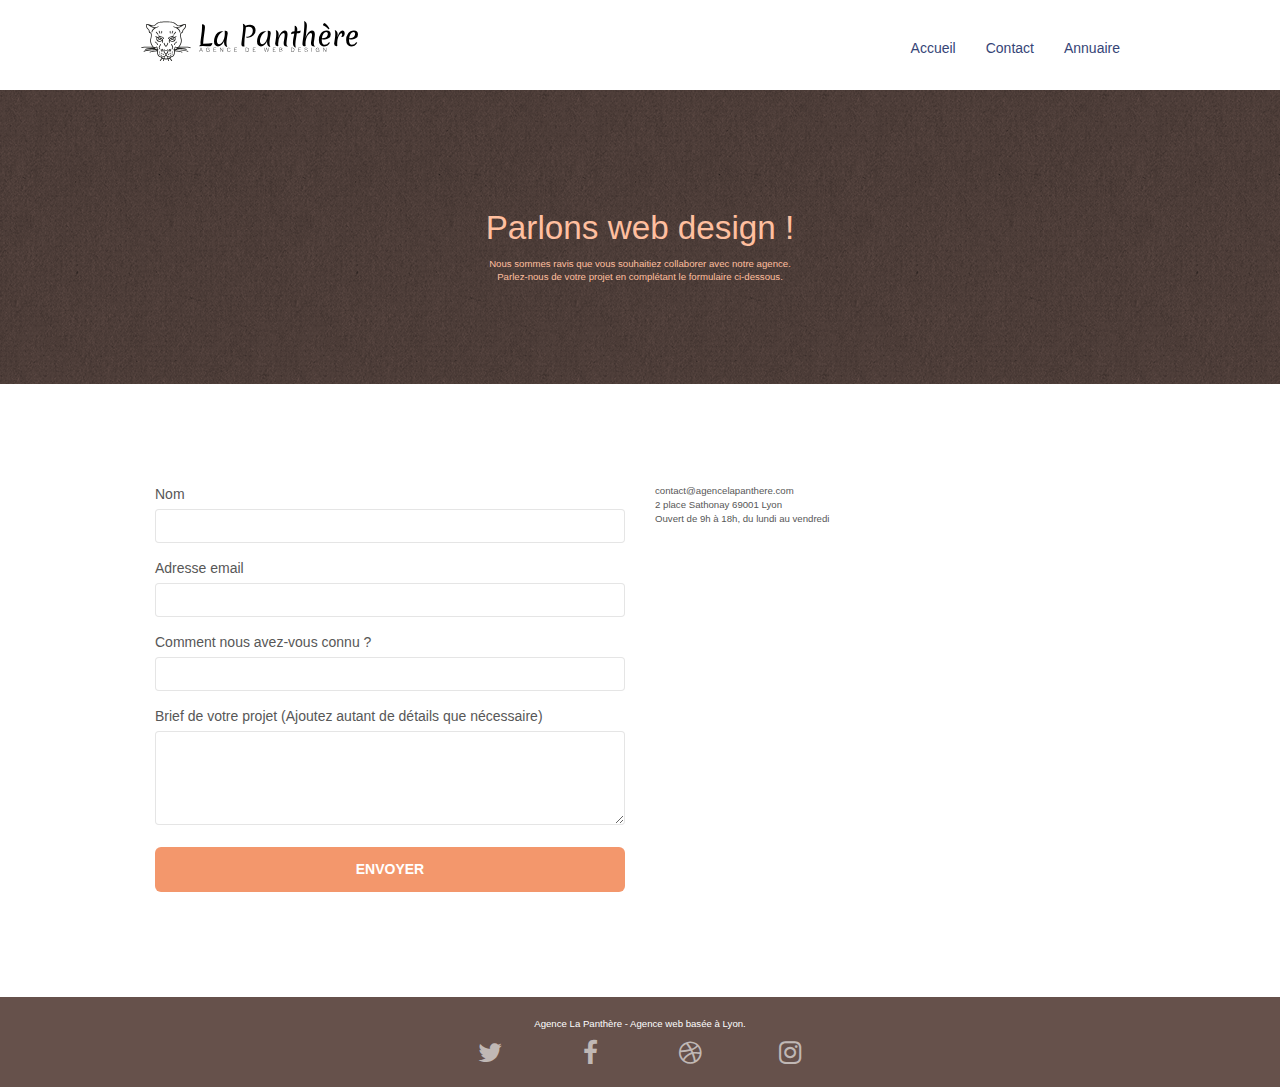
==== contact.html @ 4d84f407 "first commit" ====
<!doctype html>
<html lang="Default">
<head>
    <meta charset="utf-8">
    <meta name="keywords" content="">
    <meta name="description" content="">
    <meta name="viewport" content="width=device-width, initial-scale=1.0, viewport-fit=cover">
    <link rel="shortcut icon" type="image/png" href="favicon.jpg">
    
	<link rel="stylesheet" type="text/css" href="./css/bootstrap.css">
	<link rel="stylesheet" type="text/css" href="style.css">
	<link rel="stylesheet" type="text/css" href="./css/font-awesome.css">
	<link rel="stylesheet" type="text/css" href="./css/et-line.css">
	
    
	<script src="./js/jquery-2.1.0.js"></script>
	<script src="./js/bootstrap.js"></script>
	<script src="./js/blocs.js"></script>
	<script src="./js/jqBootstrapValidation.js"></script>
	<script src="./js/formHandler.js"></script>

    <title>Agence la panthère - contact et formulaire</title>
	<meta name="description" content="Si vous souhaitez contacter l'agence la panthère, vous trouverez tout ce qu'il faut sur cette page" />

    
<!-- Analytics -->
 
<!-- Analytics END -->
    
</head>
<body class="page-container">

 <main>  
<!-- bloc-0 -->
<header class="bloc bgc-white l-bloc " id="bloc-0">
	<div class="container bloc-sm">
		<nav class="navbar row">
			<div class="navbar-header">
				<a class="lien" class="navbar-brand" href="index.html"><img src="img/agence-la-panthere-monochrome.svg" alt="atlanta web design logo" height="40" /></a>
				<button id="nav-toggle" type="button" class="ui-navbar-toggle navbar-toggle" data-toggle="collapse" data-target=".navbar-1">
					<span class="sr-only">Toggle navigation</span><span class="icon-bar"></span><span class="icon-bar"></span><span class="icon-bar"></span>
				</button>
			</div>
			<div class="collapse navbar-collapse navbar-1 special-dropdown-nav">
				<ul class="site-navigation nav navbar-nav">
					<li>
						<a class="lientop" href="index.html">Accueil</a>
					</li>
					<li>
						<a class="lientop" href="contact.html">Contact</a>
					</li>
					<li>
						<a class="lientop" href="annuaire.html">Annuaire</a>
					</li>
				</ul>
			</div>
		</nav>
	</div>
</header>
<!-- bloc-0 END -->

<!-- bloc-6 -->
<section class="bloc bg-dots-bg bg-repeat bgc-atomic-tangerine d-bloc bloc-bg-texture texture-paper" id="bloc-6">
	<div class="container bloc-lg">
		<div class="row">
			<div class="col-sm-12">
				<h1 class="text-center hero-bloc-text tc-white">
					Parlons web design !
				</h1>
				<p class="text-center mg-lg tc-white tight-width-whitespace">
					Nous sommes ravis que vous souhaitiez collaborer avec notre agence.<br>
					Parlez-nous de votre projet en complétant le formulaire ci-dessous.
				</p>
			</div>
		</div>
	</div>
</section>
<!-- bloc-6 END -->

<!-- bloc-7 -->
<section class="bloc bgc-white l-bloc" id="bloc-7">
	<div class="container bloc-lg">
		<div class="row">
			<div class="col-sm-6">
				<form id="form_1" success-msg="Your message has been sent." fail-msg="Sorry it seems that our mail server is not responding, Sorry for the inconvenience!">
					<div class="form-group">
						<label>
							Nom
						</label>
						<input id="name" class="form-control" required />
					</div>
					<div class="form-group">
						<label>
							Adresse email
						</label>
						<input id="email" class="form-control" type="email" required />
					</div>
					<div class="form-group">
						<label>
							Comment nous avez-vous connu ?
						</label>
						<input class="form-control" type="email" required id="input_504" />
					</div>
					<div class="form-group">
						<label>
							Brief de votre projet (Ajoutez autant de détails que nécessaire)<br>
						</label><textarea id="message" class="form-control" rows="4" cols="50" required></textarea>
					</div> 
					<button class="bloc-button btn btn-lg btn-block cta-hero btn-atomic-tangerine" type="submit">
						Envoyer
					</button>
				</form>
			</div>
			<div class="col-sm-6">
				<p>
					contact@agencelapanthere.com<br>2 place Sathonay 69001 Lyon<br>Ouvert de 9h à 18h, du lundi au vendredi<br>
				</p>
			</div>
		</div>
	</div>
</section>
</main> 
<!-- bloc-7 END -->

<!-- ScrollToTop Button -->
<a class="bloc-button btn btn-d scrollToTop" onclick="scrollToTarget('1')"><span class="fa fa-chevron-up"></span></a>
<!-- ScrollToTop Button END-->


<!-- Footer - bloc-8 -->
<footer class="bloc bgc-atomic-tangerine d-bloc" id="bloc-8">
	<div class="container bloc-sm">
		<div class="row">
			<div class="col-sm-12">
				<p class="text-center white">
					Agence La Panthère - Agence web basée à Lyon.<br>
				</p>
				<nav class="row row-no-gutters social">
					<div class="col-sm-3">
						<div class="text-center">
							<a class="social" href="index.html"><span class="fa fa-twitter icon-md"></span></a>
						</div>
					</div>
					<div class="col-sm-3">
						<div class="text-center">
							<a class="social" href="index.html"><span class="fa fa-facebook icon-md"></span></a>
						</div>
					</div>
					<div class="col-sm-3">
						<div class="text-center">
							<a class="social" href="index.html"><span class="fa fa-dribbble icon-md"></span></a>
						</div>
					</div>
					<div class="col-sm-3">
						<div class="text-center">
							<a class="social" href="index.html"><span class="fa fa-instagram icon-md"></span></a>
						</div>
					</div>
				</nav>
			</div>
		</div>
	</div>
</footer>
<!-- Footer - bloc-8 END -->

    

</body>
</html>
---- style.css ----
body{margin:0;padding:0;background:#FFF;overflow-x:hidden;-webkit-font-smoothing:antialiased;-moz-osx-font-smoothing:grayscale}a,button{transition:all .3s ease-in-out;outline:none!important}.titrelien{font-size:1.563em;color:#d17245}.lien{color:#fff}.lientop{color:#364577}.lientop:hover{color:#364577;text-decoration:underline;cursor:pointer}.lien:hover{color:#FFF;text-decoration:underline;cursor:pointer}.nav>li>a:hover,.nav>li>a:focus{text-decoration:underline}a:hover{text-decoration:underline;cursor:pointer}#page-loading-blocs-notifaction{position:fixed;top:0;bottom:0;width:100%;z-index:100000;background:#FFF url(img/pageload-spinner.gif) no-repeat center center}.bloc{width:100%;clear:both;background:50% 50% no-repeat;padding:0 50px;-webkit-background-size:cover;-moz-background-size:cover;-o-background-size:cover;background-size:cover;position:relative}.bloc .container{padding-left:0;padding-right:0}.bloc-lg{padding:100px 50px}.bloc-md{padding:50px}.bloc-sm{padding:20px 50px}.bg-center,.bg-l-edge,.bg-r-edge,.bg-t-edge,.bg-b-edge,.bg-tl-edge,.bg-bl-edge,.bg-tr-edge,.bg-br-edge,.bg-repeat{-webkit-background-size:auto!important;-moz-background-size:auto!important;-o-background-size:auto!important;background-size:auto!important}.bg-repeat{background:repeat}.bg-t-edge{background:top no-repeat}.bloc-bg-texture::before{content:"";background-size:2px 2px;position:absolute;top:0;bottom:0;left:0;right:0}.texture-paper::before{background:url(img/texture-paper.png);background-size:280px 280px}.b-parallax{background-attachment:fixed}.d-bloc{color:rgba(255,255,255,.7)}.d-bloc button:hover{color:rgba(255,255,255,.9)}.d-bloc .icon-round,.d-bloc .icon-square,.d-bloc .icon-rounded,.d-bloc .icon-semi-rounded-a,.d-bloc .icon-semi-rounded-b{border-color:rgba(255,255,255,.9)}.d-bloc .divider-h span{border-color:rgba(255,255,255,.2)}.d-bloc .a-btn,.d-bloc .navbar a,.d-bloc .navbar-brand,.d-bloc a .icon-sm,.d-bloc a .icon-md,.d-bloc a .icon-lg,.d-bloc a .icon-xl,.d-bloc h1 a,.d-bloc h2 a,.d-bloc h3 a,.d-bloc h4 a,.d-bloc h5 a,.d-bloc h6 a,.d-bloc p a{color:rgba(255,255,255,.6)}.d-bloc .a-btn:hover,.d-bloc .navbar a:hover,.d-bloc .navbar-brand:hover,.d-bloc a:hover .icon-sm,.d-bloc a:hover .icon-md,.d-bloc a:hover .icon-lg,.d-bloc a:hover .icon-xl,.d-bloc h1 a:hover,.d-bloc h2 a:hover,.d-bloc h3 a:hover,.d-bloc h4 a:hover,.d-bloc h5 a:hover,.d-bloc h6 a:hover,.d-bloc p a:hover{color:rgba(255,255,255,1)}.d-bloc .navbar-toggle .icon-bar{background:rgba(255,255,255,1)}.d-bloc .btn-wire,.d-bloc .btn-wire:hover{color:rgba(255,255,255,1);border-color:rgba(255,255,255,1)}.d-bloc .panel{color:rgba(0,0,0,.5)}.d-bloc .panel button:hover{color:rgba(0,0,0,.7)}.d-bloc .panel icon{border-color:rgba(0,0,0,.7)}.d-bloc .panel .divider-h span{border-color:rgba(0,0,0,.1)}.d-bloc .panel .a-btn{color:rgba(0,0,0,.6)}.d-bloc .panel .a-btn:hover{color:rgba(0,0,0,1)}.d-bloc .panel .btn-wire,.d-bloc .panel .btn-wire:hover{color:rgba(0,0,0,.7);border-color:rgba(0,0,0,.3)}.d-bloc .panel,.l-bloc{color:rgba(0,0,0,.5)}.d-bloc .panel button:hover,.l-bloc button:hover{color:rgba(0,0,0,.7)}.l-bloc .icon-round,.l-bloc .icon-square,.l-bloc .icon-rounded,.l-bloc .icon-semi-rounded-a,.l-bloc .icon-semi-rounded-b{border-color:rgba(0,0,0,.7)}.d-bloc .panel .divider-h span,.l-bloc .divider-h span{border-color:rgba(0,0,0,.1)}.d-bloc .panel .a-btn,.l-bloc .a-btn,.l-bloc .navbar-brand,.l-bloc a .icon-sm,.l-bloc a .icon-md,.l-bloc a .icon-lg,.l-bloc a .icon-xl,.l-bloc h1 a,.l-bloc h2 a,.l-bloc h3 a,.l-bloc h4 a,.l-bloc h5 a,.l-bloc h6 a,.l-bloc p a{color:rgba(0,0,0,.6)}.d-bloc .panel .a-btn:hover,.l-bloc .a-btn:hover,.l-bloc .navbar-brand:hover,.l-bloc a:hover .icon-sm,.l-bloc a:hover .icon-md,.l-bloc a:hover .icon-lg,.l-bloc a:hover .icon-xl,.l-bloc h1 a:hover,.l-bloc h2 a:hover,.l-bloc h3 a:hover,.l-bloc h4 a:hover,.l-bloc h5 a:hover,.l-bloc h6 a:hover,.l-bloc p a:hover{color:rgba(0,0,0,1)}.l-bloc .navbar-toggle .icon-bar{color:rgba(0,0,0,.6)}.d-bloc .panel .btn-wire,.d-bloc .panel .btn-wire:hover,.l-bloc .btn-wire,.l-bloc .btn-wire:hover{color:rgba(0,0,0,.7);border-color:rgba(0,0,0,.3)}.voffset{margin-top:30px}.voffset-lg{margin-top:80px}.row-no-gutters{margin-right:0;margin-left:0}.row.row-no-gutters>[class^="col-"],.row.row-no-gutters>[class*=" col-"]{padding-right:0;padding-left:0}#bloc-1-hero h1{font-size:2em}.navbar{margin-bottom:0;z-index:1}.navbar-brand{height:auto;padding:3px 15px;font-size:1.563em;font-weight:400;font-weight:600;line-height:44px}.navbar-brand img{max-height:200px;margin:0 5px 0 0;display:inline}.navbar-brand img[src$=svg]{min-width:100px}.nav-center .navbar-brand img{margin:0}.navbar .nav{padding-top:2px;margin-right:-16px;float:right;z-index:1}.nav>li{float:left;margin-top:4px;font-size:1em}.navbar-nav .open .dropdown-menu>li>a{text-align:inherit}.nav>li a:hover,.nav>li a:focus{background:transparent}.navbar-toggle{margin:10px 10px 0 0;border:0}.navbar-toggle:hover{background:transparent!important}.navbar-toggle .icon-bar{background-color:rgba(0,0,0,.5);width:26px}.nav-invert .navbar .nav{float:left}.nav-invert .navbar-header,.nav-invert .navbar-brand{float:right;position:relative;z-index:2}@media (min-width:768px){.site-navigation{position:absolute;top:50%;right:20px;transform:translate(0,-50%);-webkit-transform:translateY(-50%)}.nav>li .dropdown-menu a,.nav>li .dropdown-menu a:hover{color:#484848}.nav-invert .site-navigation{left:0;right:0}.nav-center{text-align:center}.nav-center .navbar-header{width:100%}.nav-center .navbar-header,.nav-center .navbar-brand,.nav-center .nav>li{float:none;display:inline-block}.nav-center .site-navigation{position:relative;width:100%;right:0;margin-right:0;margin-top:20px}.nav-center.mini-nav .navbar-toggle{float:none;margin:10px auto 0}}.nav>li>.dropdown a{background:none!important;display:block;padding:14px 15px}nav .caret{margin:0 5px}.dropdown-menu .dropdown-menu{top:-8px;left:100%}.dropdown-menu .dropmenu-flow-right{top:100%;left:0;margin-left:-1px;border-top-left-radius:0;border-top-right-radius:0}.dropdown-menu .dropdown span{border:4px solid #000;border-top-color:transparent;border-right-color:transparent;border-bottom-color:transparent;margin:6px -5px 0 0!important;float:right}.mg-md{margin-top:10px;margin-bottom:20px}.mg-lg{margin-top:10px;margin-bottom:40px}.btn{margin:0 5px 5px 0}.btn.pull-right{margin:0 0 5px 5px}.btn-d,.btn-d:hover,.btn-d:focus{color:#FFF;background:rgba(0,0,0,.3)}button{outline:none!important}.btn-rd{border-radius:40px}.btn-clean{border:1px solid rgba(0,0,0,.08);border-bottom-color:rgba(0,0,0,.1);text-shadow:0 1px 0 rgba(0,0,1,.1);box-shadow:0 1px 3px rgba(0,0,1,.25),inset 0 1px 0 0 rgba(255,255,255,.15)}.icon-md{font-size:1.875em!important}.icon-lg{font-size:3.75em!important}.sm-shadow{text-shadow:0 1px 2px rgba(0,0,0,.3)}.panel-sq,.panel-sq .panel-heading,.panel-sq .panel-footer{border-radius:0}.panel-rd{border-radius:30px}.panel-rd .panel-heading{border-radius:29px 29px 0 0}.panel-rd .panel-footer{border-radius:0 0 29px 29px}.form-control{border-color:rgba(0,0,0,.1);box-shadow:none}.scrollToTop{width:40px;height:40px;position:fixed;bottom:20px;right:20px;opacity:0;z-index:500;transition:all .3s ease-in-out}.scrollToTop span{margin-top:6px}.showScrollTop{font-size:.875em;opacity:1}a[data-lightbox]{position:relative;display:block;text-align:center}a[data-lightbox]:hover::before{content:"+";font-family:"HelveticaNeue-Light","Helvetica Neue Light","Helvetica Neue",Helvetica,Arial;font-size:2em;width:50px;height:50px;margin-left:-25px;border-radius:50%;background:rgba(0,0,0,.6);color:#FFF;font-weight:100;z-index:1;position:absolute;top:50%;transform:translateY(-50%);-webkit-transform:translateY(-50%)}a[data-lightbox]:hover img{opacity:.6;-webkit-animation-fill-mode:none;animation-fill-mode:none}#lightbox-modal{display:flex;align-items:center}#lightbox-modal .modal-dialog{width:90%;max-width:900px;margin:0 auto 0}#lightbox-modal .modal-dialog img{max-height:90vh;margin:0 auto}.lightbox-caption{padding:20px;color:#FFF;background:rgba(0,0,0,.5);position:absolute;left:15px;right:15px;bottom:5px}.close-lightbox{color:#FFF;font-size:1.875em;position:absolute;top:20px;right:20px;z-index:20;background:rgba(0,0,0,.5);border:none;line-height:30px;padding:0 9px 5px;opacity:.3}.close-lightbox:hover,.next-lightbox:hover,.prev-lightbox:hover{opacity:1;color:#FFF}.next-lightbox,.prev-lightbox{font-size:1.25em;color:rgba(255,255,255,.9);background:rgba(0,0,0,.5);transition:all .2s ease-in-out;position:absolute;top:45%;z-index:1;opacity:.4}.next-lightbox{padding:6px 8px 1px 13px;right:25px}.prev-lightbox{padding:6px 13px 1px 10px;left:25px}.snapshot-lb .modal-body{padding-bottom:45px}.snapshot-lb .lightbox-caption{padding:0;color:rgba(0,0,0,.5);background:none}h1,h2,h3,h4,h5,h6,p,label,.btn{font-family:"helvetica";font-weight:400;color:#575757}.container{max-width:1000px}.hero-bloc-text{font-size:2.375em}.hero-bloc-text-sub{font-size:2.25em}.statement-bloc-text{line-height:26px;font-style:italic;font-size:1.25em;text-align:center;font-weight:lighter;max-width:520px;margin:auto auto auto auto}p{font-size:.688em}.tight-width-whitespace{max-width:600px;margin:auto auto auto auto}.h1{font-size:1.25em;font-family:"Open Sans"}.cta-hero{margin-top:22px;color:#FFFFFF!important;text-transform:uppercase;padding:12px 28px 12px 28px;font-size:1em;font-weight:700}.social{max-width:400px;margin:auto auto auto auto}h2{font-size:1.375em;line-height:1.4em}h3{font-size:.938em;text-transform:uppercase;font-weight:700;color:#333333!important}.med-width-whitespace{max-width:800px;margin:auto auto auto auto;box-shadow:0 0 0 #000}h1{color:#333333!important}h4{color:#333333!important}.icons{margin-bottom:14px;margin-top:24px}.white{color:#FFFFFF!important}.portfolio-thumb{margin-bottom:24px}.portfolio-row{margin-bottom:44px;margin-top:50px}.avatar{box-shadow:0 4px 9px rgba(0,0,0,.3)}.black-background{background-color:rgba(165,147,99,.7);padding:40px 40px 40px 40px}.bold-link{font-weight:900;text-decoration:underline!important}.bgc-white{background-color:#FFF}.bgc-dark-slate-blue{background-color:#364577}.bgc-atomic-tangerine{background-color:#66514b}.tc-white{color:#FFBF9F!important}.btn-atomic-tangerine{background:#F3976C;color:#FFFFFF!important}.btn-atomic-tangerine:hover{background:#c27956!important;color:#FFFFFF!important}.ltc-white{color:#FFFFFF!important}.ltc-white:hover{color:#cccccc!important}.ltc-atomic-tangerine{color:#F3976C!important}.ltc-atomic-tangerine:hover{color:#c27956!important}.icon-dark-slate-blue{color:#364577!important;border-color:#364577!important}.bg-dots-bg{background-image:url(img/dots-bg.png)}.bg-lines-h2-bg{background-image:url(img/lines-h2-bg.png)}.bg-banniere{background-image:url(img/agence-la-panthere.jpg)}.bg-presentation{background-image:url(img/image-de-presentation.bmp)}@media (max-width:1024px){.bloc{padding-left:20px;padding-right:20px}.bloc.full-width-bloc,.bloc-tile-2.full-width-bloc .container,.bloc-tile-3.full-width-bloc .container,.bloc-tile-4.full-width-bloc .container{padding-left:0;padding-right:0}}@media (max-width:992px) and (min-width:768px){.navbar .nav{max-width:80%}.nav-center.navbar .nav{max-width:100%}}@media only screen and (min-device-width:768px) and (max-device-width:1024px) and (orientation:landscape){.b-parallax{background-attachment:scroll}}@media only screen and (min-device-width:1024px) and (max-device-width:1366px) and (-webkit-min-device-pixel-ratio:1.5){.b-parallax{background-attachment:scroll}}@media (max-width:991px){.container{width:100%}.b-parallax{background-attachment:scroll}.page-container,#hero-bloc{overflow-x:hidden;position:relative}.bloc{padding-left:constant(safe-area-inset-left);padding-right:constant(safe-area-inset-right)}.bloc-group,.bloc-group .bloc{display:block;width:100%}.bloc-fill-screen .fill-bloc-top-edge,.bloc-fill-screen .fill-bloc-bottom-edge{padding:0 20px;padding-left:constant(safe-area-inset-left);padding-right:constant(safe-area-inset-right)}}@media (max-width:767px){.page-container{overflow-x:hidden;position:relative}h1,h2,h3,h4,h5,h6,p,#disqus_thread{padding-left:10px!important;padding-right:10px!important}.b-parallax{background-attachment:scroll}.navbar .nav{padding-top:0;border-top:1px solid rgba(0,0,0,.2);float:none!important}.navbar.row{margin-left:0;margin-right:0}.site-navigation{position:inherit;transform:none;-webkit-transform:none;-ms-transform:none}.nav>li{margin-top:0;border-bottom:1px solid rgba(0,0,0,.1);background:rgba(0,0,0,.05);text-align:left;padding-left:15px;width:100%}.nav>li:hover{background:rgba(0,0,0,.08)}.dropdown .dropdown a .caret{float:none;margin:5px 0 0 10px!important;border:4px solid #000;border-bottom-color:transparent;border-right-color:transparent;border-left-color:transparent}#hero-bloc .navbar .nav{background:rgba(0,0,0,.8)}#hero-bloc .navbar .nav a{color:rgba(255,255,255,.6)}.hero{padding:50px 0}.hero-nav{left:-1px;right:-1px}.navbar-collapse{padding:0;overflow-x:hidden;-webkit-box-shadow:none;box-shadow:none}.navbar-brand img{max-height:40px;width:auto}.nav-invert .navbar-header{float:none;width:100%}.nav-invert .navbar-toggle{float:left;margin-left:10px}.bloc{padding-left:0;padding-right:0}.bloc-xxl,.bloc-xl,.bloc-lg{padding:40px 0}.bloc-sm,.bloc-md{padding-left:0;padding-right:0}.bloc-tile-2 .container,.bloc-tile-3 .container,.bloc-tile-4 .container,.bloc-fill-screen .fill-bloc-top-edge,.bloc-fill-screen .fill-bloc-bottom-edge{padding-left:0;padding-right:0}.a-block{padding:0 10px}.btn-dwn{display:none}.voffset{margin-top:5px}.voffset-md{margin-top:20px}.voffset-lg{margin-top:30px}form{padding:5px}.close-lightbox{display:inline-block}.blocsapp-device-iphone5{background-size:216px 425px;padding-top:60px;width:216px;height:425px}.blocsapp-device-iphone5 img{width:180px;height:320px}}@media (max-width:400px){.bloc{padding-left:0;padding-right:0}}@media (max-width:767px){.bloc-mob-center-text{text-align:center}}
---- css/et-line.css ----
@font-face {
    font-family: et-line;
    src: url(../fonts/et-line.eot);
    src: url(../fonts/et-line.eot?#iefix) format('embedded-opentype'), url(../fonts/et-line.woff) format('woff'), url(../fonts/et-line.ttf) format('truetype'), url(../fonts/et-line.svg#et-line) format('svg');
    font-weight: 400;
    font-style: normal
}

.et-icon-adjustments,
.et-icon-alarmclock,
.et-icon-anchor,
.et-icon-aperture,
.et-icon-attachment,
.et-icon-bargraph,
.et-icon-basket,
.et-icon-beaker,
.et-icon-bike,
.et-icon-book-open,
.et-icon-briefcase,
.et-icon-browser,
.et-icon-calendar,
.et-icon-camera,
.et-icon-caution,
.et-icon-chat,
.et-icon-circle-compass,
.et-icon-clipboard,
.et-icon-clock,
.et-icon-cloud,
.et-icon-compass,
.et-icon-desktop,
.et-icon-dial,
.et-icon-document,
.et-icon-documents,
.et-icon-download,
.et-icon-dribbble,
.et-icon-edit,
.et-icon-envelope,
.et-icon-expand,
.et-icon-facebook,
.et-icon-flag,
.et-icon-focus,
.et-icon-gears,
.et-icon-genius,
.et-icon-gift,
.et-icon-global,
.et-icon-globe,
.et-icon-googleplus,
.et-icon-grid,
.et-icon-happy,
.et-icon-hazardous,
.et-icon-heart,
.et-icon-hotairballoon,
.et-icon-hourglass,
.et-icon-key,
.et-icon-laptop,
.et-icon-layers,
.et-icon-lifesaver,
.et-icon-lightbulb,
.et-icon-linegraph,
.et-icon-linkedin,
.et-icon-lock,
.et-icon-magnifying-glass,
.et-icon-map,
.et-icon-map-pin,
.et-icon-megaphone,
.et-icon-mic,
.et-icon-mobile,
.et-icon-newspaper,
.et-icon-notebook,
.et-icon-paintbrush,
.et-icon-paperclip,
.et-icon-pencil,
.et-icon-phone,
.et-icon-picture,
.et-icon-pictures,
.et-icon-piechart,
.et-icon-presentation,
.et-icon-pricetags,
.et-icon-printer,
.et-icon-profile-female,
.et-icon-profile-male,
.et-icon-puzzle,
.et-icon-quote,
.et-icon-recycle,
.et-icon-refresh,
.et-icon-ribbon,
.et-icon-rss,
.et-icon-sad,
.et-icon-scissors,
.et-icon-scope,
.et-icon-search,
.et-icon-shield,
.et-icon-speedometer,
.et-icon-strategy,
.et-icon-streetsign,
.et-icon-tablet,
.et-icon-target,
.et-icon-telescope,
.et-icon-toolbox,
.et-icon-tools,
.et-icon-tools-2,
.et-icon-trophy,
.et-icon-tumblr,
.et-icon-twitter,
.et-icon-upload,
.et-icon-video,
.et-icon-wallet,
.et-icon-wine {
    font-family: et-line;
    speak: none;
    font-style: normal;
    font-weight: 400;
    font-variant: normal;
    text-transform: none;
    line-height: 1;
    -webkit-font-smoothing: antialiased;
    -moz-osx-font-smoothing: grayscale;
    display: inline-block
}

.et-icon-mobile:before {
    content: "\e000"
}

.et-icon-laptop:before {
    content: "\e001"
}

.et-icon-desktop:before {
    content: "\e002"
}

.et-icon-tablet:before {
    content: "\e003"
}

.et-icon-phone:before {
    content: "\e004"
}

.et-icon-document:before {
    content: "\e005"
}

.et-icon-documents:before {
    content: "\e006"
}

.et-icon-search:before {
    content: "\e007"
}

.et-icon-clipboard:before {
    content: "\e008"
}

.et-icon-newspaper:before {
    content: "\e009"
}

.et-icon-notebook:before {
    content: "\e00a"
}

.et-icon-book-open:before {
    content: "\e00b"
}

.et-icon-browser:before {
    content: "\e00c"
}

.et-icon-calendar:before {
    content: "\e00d"
}

.et-icon-presentation:before {
    content: "\e00e"
}

.et-icon-picture:before {
    content: "\e00f"
}

.et-icon-pictures:before {
    content: "\e010"
}

.et-icon-video:before {
    content: "\e011"
}

.et-icon-camera:before {
    content: "\e012"
}

.et-icon-printer:before {
    content: "\e013"
}

.et-icon-toolbox:before {
    content: "\e014"
}

.et-icon-briefcase:before {
    content: "\e015"
}

.et-icon-wallet:before {
    content: "\e016"
}

.et-icon-gift:before {
    content: "\e017"
}

.et-icon-bargraph:before {
    content: "\e018"
}

.et-icon-grid:before {
    content: "\e019"
}

.et-icon-expand:before {
    content: "\e01a"
}

.et-icon-focus:before {
    content: "\e01b"
}

.et-icon-edit:before {
    content: "\e01c"
}

.et-icon-adjustments:before {
    content: "\e01d"
}

.et-icon-ribbon:before {
    content: "\e01e"
}

.et-icon-hourglass:before {
    content: "\e01f"
}

.et-icon-lock:before {
    content: "\e020"
}

.et-icon-megaphone:before {
    content: "\e021"
}

.et-icon-shield:before {
    content: "\e022"
}

.et-icon-trophy:before {
    content: "\e023"
}

.et-icon-flag:before {
    content: "\e024"
}

.et-icon-map:before {
    content: "\e025"
}

.et-icon-puzzle:before {
    content: "\e026"
}

.et-icon-basket:before {
    content: "\e027"
}

.et-icon-envelope:before {
    content: "\e028"
}

.et-icon-streetsign:before {
    content: "\e029"
}

.et-icon-telescope:before {
    content: "\e02a"
}

.et-icon-gears:before {
    content: "\e02b"
}

.et-icon-key:before {
    content: "\e02c"
}

.et-icon-paperclip:before {
    content: "\e02d"
}

.et-icon-attachment:before {
    content: "\e02e"
}

.et-icon-pricetags:before {
    content: "\e02f"
}

.et-icon-lightbulb:before {
    content: "\e030"
}

.et-icon-layers:before {
    content: "\e031"
}

.et-icon-pencil:before {
    content: "\e032"
}

.et-icon-tools:before {
    content: "\e033"
}

.et-icon-tools-2:before {
    content: "\e034"
}

.et-icon-scissors:before {
    content: "\e035"
}

.et-icon-paintbrush:before {
    content: "\e036"
}

.et-icon-magnifying-glass:before {
    content: "\e037"
}

.et-icon-circle-compass:before {
    content: "\e038"
}

.et-icon-linegraph:before {
    content: "\e039"
}

.et-icon-mic:before {
    content: "\e03a"
}

.et-icon-strategy:before {
    content: "\e03b"
}

.et-icon-beaker:before {
    content: "\e03c"
}

.et-icon-caution:before {
    content: "\e03d"
}

.et-icon-recycle:before {
    content: "\e03e"
}

.et-icon-anchor:before {
    content: "\e03f"
}

.et-icon-profile-male:before {
    content: "\e040"
}

.et-icon-profile-female:before {
    content: "\e041"
}

.et-icon-bike:before {
    content: "\e042"
}

.et-icon-wine:before {
    content: "\e043"
}

.et-icon-hotairballoon:before {
    content: "\e044"
}

.et-icon-globe:before {
    content: "\e045"
}

.et-icon-genius:before {
    content: "\e046"
}

.et-icon-map-pin:before {
    content: "\e047"
}

.et-icon-dial:before {
    content: "\e048"
}

.et-icon-chat:before {
    content: "\e049"
}

.et-icon-heart:before {
    content: "\e04a"
}

.et-icon-cloud:before {
    content: "\e04b"
}

.et-icon-upload:before {
    content: "\e04c"
}

.et-icon-download:before {
    content: "\e04d"
}

.et-icon-target:before {
    content: "\e04e"
}

.et-icon-hazardous:before {
    content: "\e04f"
}

.et-icon-piechart:before {
    content: "\e050"
}

.et-icon-speedometer:before {
    content: "\e051"
}

.et-icon-global:before {
    content: "\e052"
}

.et-icon-compass:before {
    content: "\e053"
}

.et-icon-lifesaver:before {
    content: "\e054"
}

.et-icon-clock:before {
    content: "\e055"
}

.et-icon-aperture:before {
    content: "\e056"
}

.et-icon-quote:before {
    content: "\e057"
}

.et-icon-scope:before {
    content: "\e058"
}

.et-icon-alarmclock:before {
    content: "\e059"
}

.et-icon-refresh:before {
    content: "\e05a"
}

.et-icon-happy:before {
    content: "\e05b"
}

.et-icon-sad:before {
    content: "\e05c"
}

.et-icon-facebook:before {
    content: "\e05d"
}

.et-icon-twitter:before {
    content: "\e05e"
}

.et-icon-googleplus:before {
    content: "\e05f"
}

.et-icon-rss:before {
    content: "\e060"
}

.et-icon-tumblr:before {
    content: "\e061"
}

.et-icon-linkedin:before {
    content: "\e062"
}

.et-icon-dribbble:before {
    content: "\e063"
}
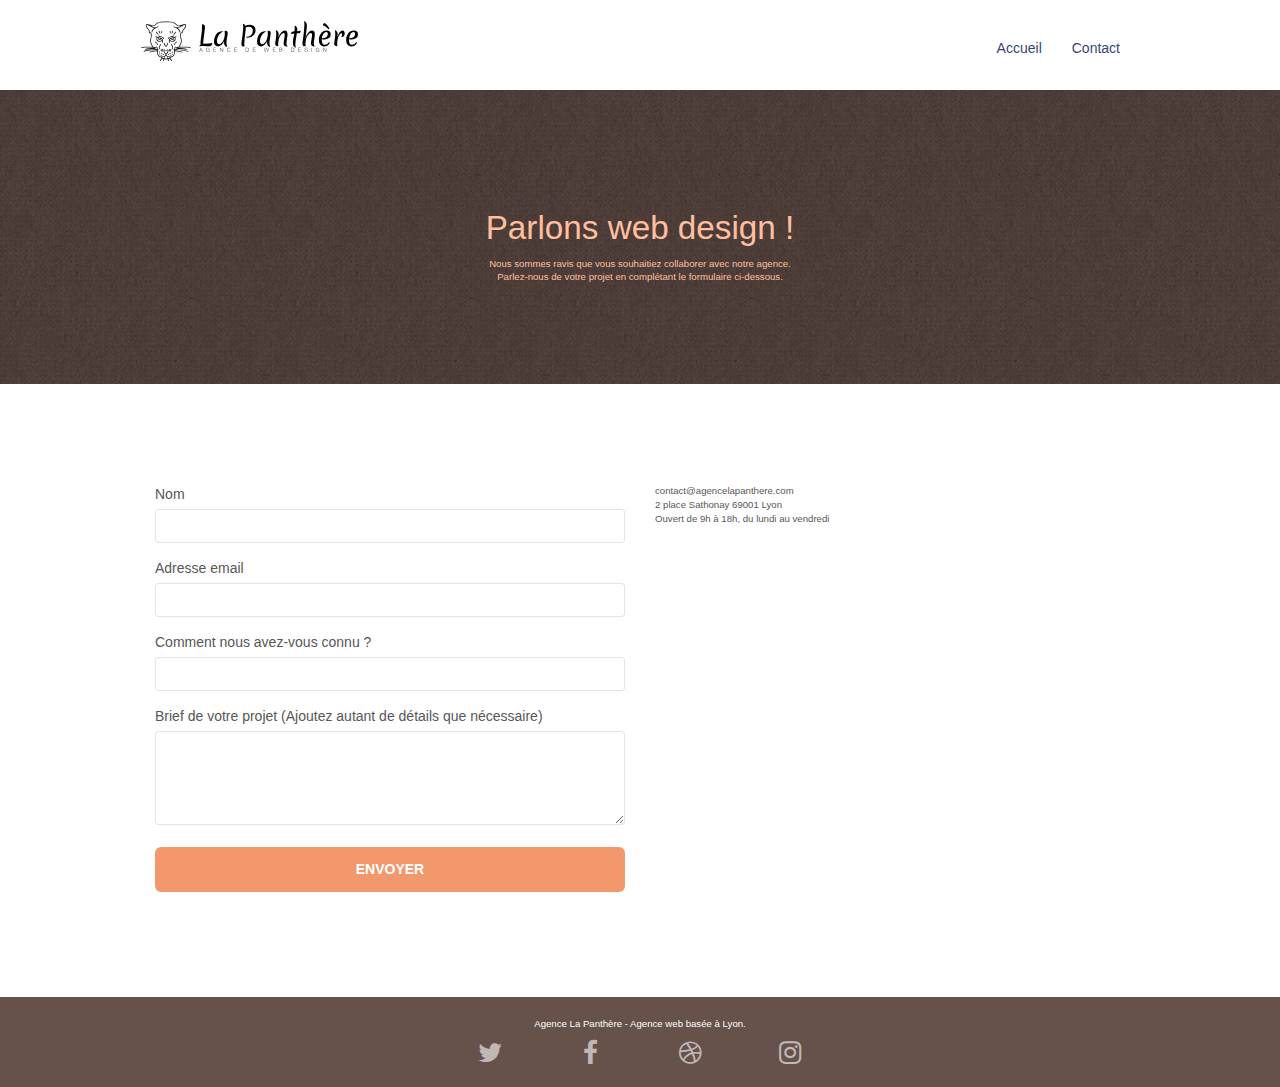
==== commit 9e9f4fb4: "ajout langue fr" ====
--- a/contact.html
+++ b/contact.html
@@ -1,5 +1,5 @@
 <!doctype html>
-<html lang="Default">
+<html lang="fr">
 <head>
     <meta charset="utf-8">
     <meta name="keywords" content="">
@@ -48,9 +48,6 @@
 					</li>
 					<li>
 						<a class="lientop" href="contact.html">Contact</a>
-					</li>
-					<li>
-						<a class="lientop" href="annuaire.html">Annuaire</a>
 					</li>
 				</ul>
 			</div>
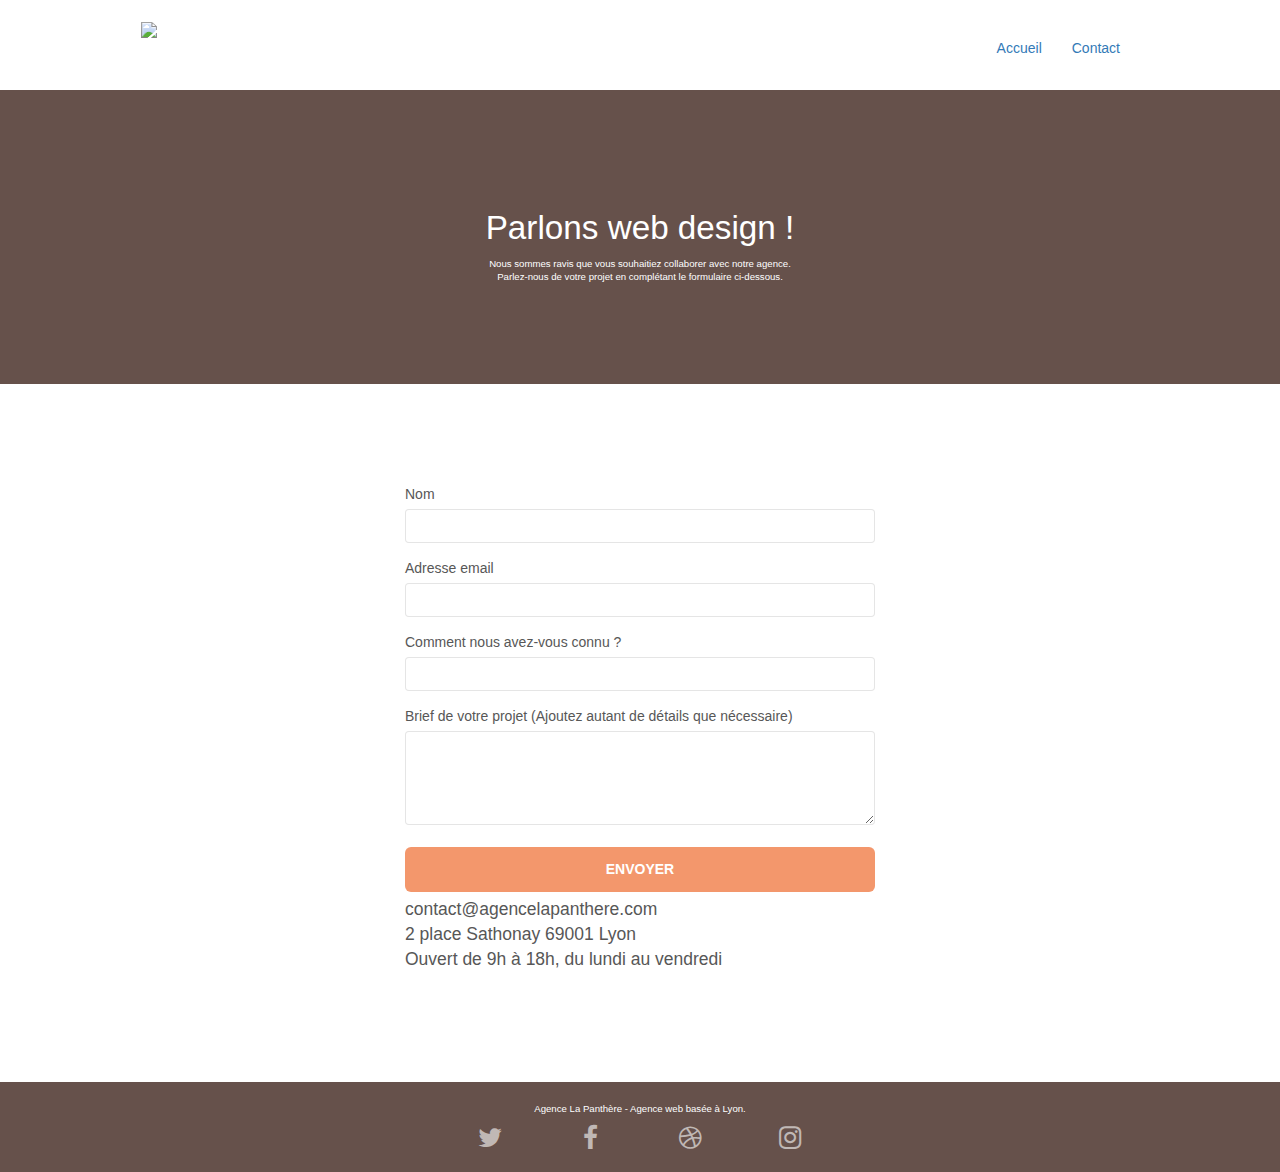
==== commit 87d3fad3: "correction menu responsive et correction police chargement" ====
--- a/contact.html
+++ b/contact.html
@@ -7,17 +7,12 @@
     <meta name="viewport" content="width=device-width, initial-scale=1.0, viewport-fit=cover">
     <link rel="shortcut icon" type="image/png" href="favicon.jpg">
     
-	<link rel="stylesheet" type="text/css" href="./css/bootstrap.css">
+	<link rel="preload" href="./css/bootstrap.css" as="style" onload="this.onload=null;this.rel='stylesheet'">
+	<noscript><link rel="stylesheet" href="./css/bootstrap.css"></noscript>
 	<link rel="stylesheet" type="text/css" href="style.css">
 	<link rel="stylesheet" type="text/css" href="./css/font-awesome.css">
 	<link rel="stylesheet" type="text/css" href="./css/et-line.css">
 	
-    
-	<script src="./js/jquery-2.1.0.js"></script>
-	<script src="./js/bootstrap.js"></script>
-	<script src="./js/blocs.js"></script>
-	<script src="./js/jqBootstrapValidation.js"></script>
-	<script src="./js/formHandler.js"></script>
 
     <title>Agence la panthère - contact et formulaire</title>
 	<meta name="description" content="Si vous souhaitez contacter l'agence la panthère, vous trouverez tout ce qu'il faut sur cette page" />
@@ -36,18 +31,18 @@
 	<div class="container bloc-sm">
 		<nav class="navbar row">
 			<div class="navbar-header">
-				<a class="lien" class="navbar-brand" href="index.html"><img src="img/agence-la-panthere-monochrome.svg" alt="atlanta web design logo" height="40" /></a>
+				<a class="lien" class="navbar-brand" href="index.html"><img src="img/agence-la-panthere-monochrome.webp" class="banniere" alt="atlanta web design logo" height="40" /></a>
 				<button id="nav-toggle" type="button" class="ui-navbar-toggle navbar-toggle" data-toggle="collapse" data-target=".navbar-1">
 					<span class="sr-only">Toggle navigation</span><span class="icon-bar"></span><span class="icon-bar"></span><span class="icon-bar"></span>
 				</button>
 			</div>
-			<div class="collapse navbar-collapse navbar-1 special-dropdown-nav">
+			<div class="navbar-collapse navbar-1 special-dropdown-nav collapse in" aria-expanded="true" style="">
 				<ul class="site-navigation nav navbar-nav">
 					<li>
-						<a class="lientop" href="index.html">Accueil</a>
+						<a href="index.html">Accueil</a>
 					</li>
 					<li>
-						<a class="lientop" href="contact.html">Contact</a>
+						<a href="contact.html">Contact</a>
 					</li>
 				</ul>
 			</div>
@@ -77,7 +72,7 @@
 <!-- bloc-7 -->
 <section class="bloc bgc-white l-bloc" id="bloc-7">
 	<div class="container bloc-lg">
-		<div class="row">
+		<div class="row_formulaire">
 			<div class="col-sm-6">
 				<form id="form_1" success-msg="Your message has been sent." fail-msg="Sorry it seems that our mail server is not responding, Sorry for the inconvenience!">
 					<div class="form-group">
@@ -96,7 +91,7 @@
 						<label>
 							Comment nous avez-vous connu ?
 						</label>
-						<input class="form-control" type="email" required id="input_504" />
+						<input class="form-control" required id="input_504" />
 					</div>
 					<div class="form-group">
 						<label>
@@ -109,7 +104,7 @@
 				</form>
 			</div>
 			<div class="col-sm-6">
-				<p>
+				<p class="contact_information">
 					contact@agencelapanthere.com<br>2 place Sathonay 69001 Lyon<br>Ouvert de 9h à 18h, du lundi au vendredi<br>
 				</p>
 			</div>
@@ -132,7 +127,7 @@
 				<p class="text-center white">
 					Agence La Panthère - Agence web basée à Lyon.<br>
 				</p>
-				<nav class="row row-no-gutters social">
+				<nav class="row row-no-gutters social flex_icon">
 					<div class="col-sm-3">
 						<div class="text-center">
 							<a class="social" href="index.html"><span class="fa fa-twitter icon-md"></span></a>
--- a/style.css
+++ b/style.css
@@ -1 +1 @@
-body{margin:0;padding:0;background:#FFF;overflow-x:hidden;-webkit-font-smoothing:antialiased;-moz-osx-font-smoothing:grayscale}a,button{transition:all .3s ease-in-out;outline:none!important}.titrelien{font-size:1.563em;color:#d17245}.lien{color:#fff}.lientop{color:#364577}.lientop:hover{color:#364577;text-decoration:underline;cursor:pointer}.lien:hover{color:#FFF;text-decoration:underline;cursor:pointer}.nav>li>a:hover,.nav>li>a:focus{text-decoration:underline}a:hover{text-decoration:underline;cursor:pointer}#page-loading-blocs-notifaction{position:fixed;top:0;bottom:0;width:100%;z-index:100000;background:#FFF url(img/pageload-spinner.gif) no-repeat center center}.bloc{width:100%;clear:both;background:50% 50% no-repeat;padding:0 50px;-webkit-background-size:cover;-moz-background-size:cover;-o-background-size:cover;background-size:cover;position:relative}.bloc .container{padding-left:0;padding-right:0}.bloc-lg{padding:100px 50px}.bloc-md{padding:50px}.bloc-sm{padding:20px 50px}.bg-center,.bg-l-edge,.bg-r-edge,.bg-t-edge,.bg-b-edge,.bg-tl-edge,.bg-bl-edge,.bg-tr-edge,.bg-br-edge,.bg-repeat{-webkit-background-size:auto!important;-moz-background-size:auto!important;-o-background-size:auto!important;background-size:auto!important}.bg-repeat{background:repeat}.bg-t-edge{background:top no-repeat}.bloc-bg-texture::before{content:"";background-size:2px 2px;position:absolute;top:0;bottom:0;left:0;right:0}.texture-paper::before{background:url(img/texture-paper.png);background-size:280px 280px}.b-parallax{background-attachment:fixed}.d-bloc{color:rgba(255,255,255,.7)}.d-bloc button:hover{color:rgba(255,255,255,.9)}.d-bloc .icon-round,.d-bloc .icon-square,.d-bloc .icon-rounded,.d-bloc .icon-semi-rounded-a,.d-bloc .icon-semi-rounded-b{border-color:rgba(255,255,255,.9)}.d-bloc .divider-h span{border-color:rgba(255,255,255,.2)}.d-bloc .a-btn,.d-bloc .navbar a,.d-bloc .navbar-brand,.d-bloc a .icon-sm,.d-bloc a .icon-md,.d-bloc a .icon-lg,.d-bloc a .icon-xl,.d-bloc h1 a,.d-bloc h2 a,.d-bloc h3 a,.d-bloc h4 a,.d-bloc h5 a,.d-bloc h6 a,.d-bloc p a{color:rgba(255,255,255,.6)}.d-bloc .a-btn:hover,.d-bloc .navbar a:hover,.d-bloc .navbar-brand:hover,.d-bloc a:hover .icon-sm,.d-bloc a:hover .icon-md,.d-bloc a:hover .icon-lg,.d-bloc a:hover .icon-xl,.d-bloc h1 a:hover,.d-bloc h2 a:hover,.d-bloc h3 a:hover,.d-bloc h4 a:hover,.d-bloc h5 a:hover,.d-bloc h6 a:hover,.d-bloc p a:hover{color:rgba(255,255,255,1)}.d-bloc .navbar-toggle .icon-bar{background:rgba(255,255,255,1)}.d-bloc .btn-wire,.d-bloc .btn-wire:hover{color:rgba(255,255,255,1);border-color:rgba(255,255,255,1)}.d-bloc .panel{color:rgba(0,0,0,.5)}.d-bloc .panel button:hover{color:rgba(0,0,0,.7)}.d-bloc .panel icon{border-color:rgba(0,0,0,.7)}.d-bloc .panel .divider-h span{border-color:rgba(0,0,0,.1)}.d-bloc .panel .a-btn{color:rgba(0,0,0,.6)}.d-bloc .panel .a-btn:hover{color:rgba(0,0,0,1)}.d-bloc .panel .btn-wire,.d-bloc .panel .btn-wire:hover{color:rgba(0,0,0,.7);border-color:rgba(0,0,0,.3)}.d-bloc .panel,.l-bloc{color:rgba(0,0,0,.5)}.d-bloc .panel button:hover,.l-bloc button:hover{color:rgba(0,0,0,.7)}.l-bloc .icon-round,.l-bloc .icon-square,.l-bloc .icon-rounded,.l-bloc .icon-semi-rounded-a,.l-bloc .icon-semi-rounded-b{border-color:rgba(0,0,0,.7)}.d-bloc .panel .divider-h span,.l-bloc .divider-h span{border-color:rgba(0,0,0,.1)}.d-bloc .panel .a-btn,.l-bloc .a-btn,.l-bloc .navbar-brand,.l-bloc a .icon-sm,.l-bloc a .icon-md,.l-bloc a .icon-lg,.l-bloc a .icon-xl,.l-bloc h1 a,.l-bloc h2 a,.l-bloc h3 a,.l-bloc h4 a,.l-bloc h5 a,.l-bloc h6 a,.l-bloc p a{color:rgba(0,0,0,.6)}.d-bloc .panel .a-btn:hover,.l-bloc .a-btn:hover,.l-bloc .navbar-brand:hover,.l-bloc a:hover .icon-sm,.l-bloc a:hover .icon-md,.l-bloc a:hover .icon-lg,.l-bloc a:hover .icon-xl,.l-bloc h1 a:hover,.l-bloc h2 a:hover,.l-bloc h3 a:hover,.l-bloc h4 a:hover,.l-bloc h5 a:hover,.l-bloc h6 a:hover,.l-bloc p a:hover{color:rgba(0,0,0,1)}.l-bloc .navbar-toggle .icon-bar{color:rgba(0,0,0,.6)}.d-bloc .panel .btn-wire,.d-bloc .panel .btn-wire:hover,.l-bloc .btn-wire,.l-bloc .btn-wire:hover{color:rgba(0,0,0,.7);border-color:rgba(0,0,0,.3)}.voffset{margin-top:30px}.voffset-lg{margin-top:80px}.row-no-gutters{margin-right:0;margin-left:0}.row.row-no-gutters>[class^="col-"],.row.row-no-gutters>[class*=" col-"]{padding-right:0;padding-left:0}#bloc-1-hero h1{font-size:2em}.navbar{margin-bottom:0;z-index:1}.navbar-brand{height:auto;padding:3px 15px;font-size:1.563em;font-weight:400;font-weight:600;line-height:44px}.navbar-brand img{max-height:200px;margin:0 5px 0 0;display:inline}.navbar-brand img[src$=svg]{min-width:100px}.nav-center .navbar-brand img{margin:0}.navbar .nav{padding-top:2px;margin-right:-16px;float:right;z-index:1}.nav>li{float:left;margin-top:4px;font-size:1em}.navbar-nav .open .dropdown-menu>li>a{text-align:inherit}.nav>li a:hover,.nav>li a:focus{background:transparent}.navbar-toggle{margin:10px 10px 0 0;border:0}.navbar-toggle:hover{background:transparent!important}.navbar-toggle .icon-bar{background-color:rgba(0,0,0,.5);width:26px}.nav-invert .navbar .nav{float:left}.nav-invert .navbar-header,.nav-invert .navbar-brand{float:right;position:relative;z-index:2}@media (min-width:768px){.site-navigation{position:absolute;top:50%;right:20px;transform:translate(0,-50%);-webkit-transform:translateY(-50%)}.nav>li .dropdown-menu a,.nav>li .dropdown-menu a:hover{color:#484848}.nav-invert .site-navigation{left:0;right:0}.nav-center{text-align:center}.nav-center .navbar-header{width:100%}.nav-center .navbar-header,.nav-center .navbar-brand,.nav-center .nav>li{float:none;display:inline-block}.nav-center .site-navigation{position:relative;width:100%;right:0;margin-right:0;margin-top:20px}.nav-center.mini-nav .navbar-toggle{float:none;margin:10px auto 0}}.nav>li>.dropdown a{background:none!important;display:block;padding:14px 15px}nav .caret{margin:0 5px}.dropdown-menu .dropdown-menu{top:-8px;left:100%}.dropdown-menu .dropmenu-flow-right{top:100%;left:0;margin-left:-1px;border-top-left-radius:0;border-top-right-radius:0}.dropdown-menu .dropdown span{border:4px solid #000;border-top-color:transparent;border-right-color:transparent;border-bottom-color:transparent;margin:6px -5px 0 0!important;float:right}.mg-md{margin-top:10px;margin-bottom:20px}.mg-lg{margin-top:10px;margin-bottom:40px}.btn{margin:0 5px 5px 0}.btn.pull-right{margin:0 0 5px 5px}.btn-d,.btn-d:hover,.btn-d:focus{color:#FFF;background:rgba(0,0,0,.3)}button{outline:none!important}.btn-rd{border-radius:40px}.btn-clean{border:1px solid rgba(0,0,0,.08);border-bottom-color:rgba(0,0,0,.1);text-shadow:0 1px 0 rgba(0,0,1,.1);box-shadow:0 1px 3px rgba(0,0,1,.25),inset 0 1px 0 0 rgba(255,255,255,.15)}.icon-md{font-size:1.875em!important}.icon-lg{font-size:3.75em!important}.sm-shadow{text-shadow:0 1px 2px rgba(0,0,0,.3)}.panel-sq,.panel-sq .panel-heading,.panel-sq .panel-footer{border-radius:0}.panel-rd{border-radius:30px}.panel-rd .panel-heading{border-radius:29px 29px 0 0}.panel-rd .panel-footer{border-radius:0 0 29px 29px}.form-control{border-color:rgba(0,0,0,.1);box-shadow:none}.scrollToTop{width:40px;height:40px;position:fixed;bottom:20px;right:20px;opacity:0;z-index:500;transition:all .3s ease-in-out}.scrollToTop span{margin-top:6px}.showScrollTop{font-size:.875em;opacity:1}a[data-lightbox]{position:relative;display:block;text-align:center}a[data-lightbox]:hover::before{content:"+";font-family:"HelveticaNeue-Light","Helvetica Neue Light","Helvetica Neue",Helvetica,Arial;font-size:2em;width:50px;height:50px;margin-left:-25px;border-radius:50%;background:rgba(0,0,0,.6);color:#FFF;font-weight:100;z-index:1;position:absolute;top:50%;transform:translateY(-50%);-webkit-transform:translateY(-50%)}a[data-lightbox]:hover img{opacity:.6;-webkit-animation-fill-mode:none;animation-fill-mode:none}#lightbox-modal{display:flex;align-items:center}#lightbox-modal .modal-dialog{width:90%;max-width:900px;margin:0 auto 0}#lightbox-modal .modal-dialog img{max-height:90vh;margin:0 auto}.lightbox-caption{padding:20px;color:#FFF;background:rgba(0,0,0,.5);position:absolute;left:15px;right:15px;bottom:5px}.close-lightbox{color:#FFF;font-size:1.875em;position:absolute;top:20px;right:20px;z-index:20;background:rgba(0,0,0,.5);border:none;line-height:30px;padding:0 9px 5px;opacity:.3}.close-lightbox:hover,.next-lightbox:hover,.prev-lightbox:hover{opacity:1;color:#FFF}.next-lightbox,.prev-lightbox{font-size:1.25em;color:rgba(255,255,255,.9);background:rgba(0,0,0,.5);transition:all .2s ease-in-out;position:absolute;top:45%;z-index:1;opacity:.4}.next-lightbox{padding:6px 8px 1px 13px;right:25px}.prev-lightbox{padding:6px 13px 1px 10px;left:25px}.snapshot-lb .modal-body{padding-bottom:45px}.snapshot-lb .lightbox-caption{padding:0;color:rgba(0,0,0,.5);background:none}h1,h2,h3,h4,h5,h6,p,label,.btn{font-family:"helvetica";font-weight:400;color:#575757}.container{max-width:1000px}.hero-bloc-text{font-size:2.375em}.hero-bloc-text-sub{font-size:2.25em}.statement-bloc-text{line-height:26px;font-style:italic;font-size:1.25em;text-align:center;font-weight:lighter;max-width:520px;margin:auto auto auto auto}p{font-size:.688em}.tight-width-whitespace{max-width:600px;margin:auto auto auto auto}.h1{font-size:1.25em;font-family:"Open Sans"}.cta-hero{margin-top:22px;color:#FFFFFF!important;text-transform:uppercase;padding:12px 28px 12px 28px;font-size:1em;font-weight:700}.social{max-width:400px;margin:auto auto auto auto}h2{font-size:1.375em;line-height:1.4em}h3{font-size:.938em;text-transform:uppercase;font-weight:700;color:#333333!important}.med-width-whitespace{max-width:800px;margin:auto auto auto auto;box-shadow:0 0 0 #000}h1{color:#333333!important}h4{color:#333333!important}.icons{margin-bottom:14px;margin-top:24px}.white{color:#FFFFFF!important}.portfolio-thumb{margin-bottom:24px}.portfolio-row{margin-bottom:44px;margin-top:50px}.avatar{box-shadow:0 4px 9px rgba(0,0,0,.3)}.black-background{background-color:rgba(165,147,99,.7);padding:40px 40px 40px 40px}.bold-link{font-weight:900;text-decoration:underline!important}.bgc-white{background-color:#FFF}.bgc-dark-slate-blue{background-color:#364577}.bgc-atomic-tangerine{background-color:#66514b}.tc-white{color:#FFBF9F!important}.btn-atomic-tangerine{background:#F3976C;color:#FFFFFF!important}.btn-atomic-tangerine:hover{background:#c27956!important;color:#FFFFFF!important}.ltc-white{color:#FFFFFF!important}.ltc-white:hover{color:#cccccc!important}.ltc-atomic-tangerine{color:#F3976C!important}.ltc-atomic-tangerine:hover{color:#c27956!important}.icon-dark-slate-blue{color:#364577!important;border-color:#364577!important}.bg-dots-bg{background-image:url(img/dots-bg.png)}.bg-lines-h2-bg{background-image:url(img/lines-h2-bg.png)}.bg-banniere{background-image:url(img/agence-la-panthere.jpg)}.bg-presentation{background-image:url(img/image-de-presentation.bmp)}@media (max-width:1024px){.bloc{padding-left:20px;padding-right:20px}.bloc.full-width-bloc,.bloc-tile-2.full-width-bloc .container,.bloc-tile-3.full-width-bloc .container,.bloc-tile-4.full-width-bloc .container{padding-left:0;padding-right:0}}@media (max-width:992px) and (min-width:768px){.navbar .nav{max-width:80%}.nav-center.navbar .nav{max-width:100%}}@media only screen and (min-device-width:768px) and (max-device-width:1024px) and (orientation:landscape){.b-parallax{background-attachment:scroll}}@media only screen and (min-device-width:1024px) and (max-device-width:1366px) and (-webkit-min-device-pixel-ratio:1.5){.b-parallax{background-attachment:scroll}}@media (max-width:991px){.container{width:100%}.b-parallax{background-attachment:scroll}.page-container,#hero-bloc{overflow-x:hidden;position:relative}.bloc{padding-left:constant(safe-area-inset-left);padding-right:constant(safe-area-inset-right)}.bloc-group,.bloc-group .bloc{display:block;width:100%}.bloc-fill-screen .fill-bloc-top-edge,.bloc-fill-screen .fill-bloc-bottom-edge{padding:0 20px;padding-left:constant(safe-area-inset-left);padding-right:constant(safe-area-inset-right)}}@media (max-width:767px){.page-container{overflow-x:hidden;position:relative}h1,h2,h3,h4,h5,h6,p,#disqus_thread{padding-left:10px!important;padding-right:10px!important}.b-parallax{background-attachment:scroll}.navbar .nav{padding-top:0;border-top:1px solid rgba(0,0,0,.2);float:none!important}.navbar.row{margin-left:0;margin-right:0}.site-navigation{position:inherit;transform:none;-webkit-transform:none;-ms-transform:none}.nav>li{margin-top:0;border-bottom:1px solid rgba(0,0,0,.1);background:rgba(0,0,0,.05);text-align:left;padding-left:15px;width:100%}.nav>li:hover{background:rgba(0,0,0,.08)}.dropdown .dropdown a .caret{float:none;margin:5px 0 0 10px!important;border:4px solid #000;border-bottom-color:transparent;border-right-color:transparent;border-left-color:transparent}#hero-bloc .navbar .nav{background:rgba(0,0,0,.8)}#hero-bloc .navbar .nav a{color:rgba(255,255,255,.6)}.hero{padding:50px 0}.hero-nav{left:-1px;right:-1px}.navbar-collapse{padding:0;overflow-x:hidden;-webkit-box-shadow:none;box-shadow:none}.navbar-brand img{max-height:40px;width:auto}.nav-invert .navbar-header{float:none;width:100%}.nav-invert .navbar-toggle{float:left;margin-left:10px}.bloc{padding-left:0;padding-right:0}.bloc-xxl,.bloc-xl,.bloc-lg{padding:40px 0}.bloc-sm,.bloc-md{padding-left:0;padding-right:0}.bloc-tile-2 .container,.bloc-tile-3 .container,.bloc-tile-4 .container,.bloc-fill-screen .fill-bloc-top-edge,.bloc-fill-screen .fill-bloc-bottom-edge{padding-left:0;padding-right:0}.a-block{padding:0 10px}.btn-dwn{display:none}.voffset{margin-top:5px}.voffset-md{margin-top:20px}.voffset-lg{margin-top:30px}form{padding:5px}.close-lightbox{display:inline-block}.blocsapp-device-iphone5{background-size:216px 425px;padding-top:60px;width:216px;height:425px}.blocsapp-device-iphone5 img{width:180px;height:320px}}@media (max-width:400px){.bloc{padding-left:0;padding-right:0}}@media (max-width:767px){.bloc-mob-center-text{text-align:center}}+body { margin: 0; padding: 0; background: #FFF; overflow-x: hidden; -webkit-font-smoothing: antialiased; -moz-osx-font-smoothing: grayscale } .contact_information { font-size: 1.25em; } .row_formulaire { display: flex; flex-direction: column; align-items: center; } a, button { transition: all .3s ease-in-out; outline: none !important } .titrelien { font-size: 1.563em; color: #d17245 } .lien { color: #fff } .lientop { color: #364577 } .lientop:hover { color: #364577; text-decoration: underline; cursor: pointer } .lien:hover { color: #FFF; text-decoration: underline; cursor: pointer } .nav>li>a:hover, .nav>li>a:focus { text-decoration: underline } a:hover { text-decoration: underline; cursor: pointer } #page-loading-blocs-notifaction { position: fixed; top: 0; bottom: 0; width: 100%; z-index: 100000; background: #FFF url(img/pageload-spinner.gif) no-repeat center center } .bloc { width: 100%; clear: both; background: 50% 50% no-repeat; padding: 0 50px; -webkit-background-size: cover; -moz-background-size: cover; -o-background-size: cover; background-size: cover; position: relative } .bloc .container { padding-left: 0; padding-right: 0 } .bloc-lg { padding: 100px 50px } .bloc-md { padding: 50px } .bloc-sm { padding: 20px 50px } .bg-center, .bg-l-edge, .bg-r-edge, .bg-t-edge, .bg-b-edge, .bg-tl-edge, .bg-bl-edge, .bg-tr-edge, .bg-br-edge, .bg-repeat { -webkit-background-size: auto !important; -moz-background-size: auto !important; -o-background-size: auto !important; background-size: auto !important } .bg-repeat { background: repeat } .bg-t-edge { background: top no-repeat } .bloc-bg-texture::before { content: ""; background-size: 2px 2px; position: absolute; top: 0; bottom: 0; left: 0; right: 0 } .texture-paper::before { background: url(img/texture-paper.webp); background-size: 280px 280px } .b-parallax { background-attachment: fixed } .d-bloc { color: rgba(255, 255, 255, .7) } .d-bloc button:hover { color: rgba(255, 255, 255, .9) } .d-bloc .icon-round, .d-bloc .icon-square, .d-bloc .icon-rounded, .d-bloc .icon-semi-rounded-a, .d-bloc .icon-semi-rounded-b { border-color: rgba(255, 255, 255, .9) } .d-bloc .divider-h span { border-color: rgba(255, 255, 255, .2) } .d-bloc .a-btn, .d-bloc .navbar a, .d-bloc .navbar-brand, .d-bloc a .icon-sm, .d-bloc a .icon-md, .d-bloc a .icon-lg, .d-bloc a .icon-xl, .d-bloc h1 a, .d-bloc h2 a, .d-bloc h3 a, .d-bloc h4 a, .d-bloc h5 a, .d-bloc h6 a, .d-bloc p a { color: rgba(255, 255, 255, .6) } .d-bloc .a-btn:hover, .d-bloc .navbar a:hover, .d-bloc .navbar-brand:hover, .d-bloc a:hover .icon-sm, .d-bloc a:hover .icon-md, .d-bloc a:hover .icon-lg, .d-bloc a:hover .icon-xl, .d-bloc h1 a:hover, .d-bloc h2 a:hover, .d-bloc h3 a:hover, .d-bloc h4 a:hover, .d-bloc h5 a:hover, .d-bloc h6 a:hover, .d-bloc p a:hover { color: rgba(255, 255, 255, 1) } .d-bloc .navbar-toggle .icon-bar { background: rgba(255, 255, 255, 1) } .d-bloc .btn-wire, .d-bloc .btn-wire:hover { color: rgba(255, 255, 255, 1); border-color: rgba(255, 255, 255, 1) } .d-bloc .panel { color: rgba(0, 0, 0, .5) } .d-bloc .panel button:hover { color: rgba(0, 0, 0, .7) } .d-bloc .panel icon { border-color: rgba(0, 0, 0, .7) } .d-bloc .panel .divider-h span { border-color: rgba(0, 0, 0, .1) } .d-bloc .panel .a-btn { color: rgba(0, 0, 0, .6) } .d-bloc .panel .a-btn:hover { color: rgba(0, 0, 0, 1) } .d-bloc .panel .btn-wire, .d-bloc .panel .btn-wire:hover { color: rgba(0, 0, 0, .7); border-color: rgba(0, 0, 0, .3) } .d-bloc .panel, .l-bloc { color: rgba(0, 0, 0, .5) } .d-bloc .panel button:hover, .l-bloc button:hover { color: rgba(0, 0, 0, .7) } .l-bloc .icon-round, .l-bloc .icon-square, .l-bloc .icon-rounded, .l-bloc .icon-semi-rounded-a, .l-bloc .icon-semi-rounded-b { border-color: rgba(0, 0, 0, .7) } .d-bloc .panel .divider-h span, .l-bloc .divider-h span { border-color: rgba(0, 0, 0, .1) } .d-bloc .panel .a-btn, .l-bloc .a-btn, .l-bloc .navbar-brand, .l-bloc a .icon-sm, .l-bloc a .icon-md, .l-bloc a .icon-lg, .l-bloc a .icon-xl, .l-bloc h1 a, .l-bloc h2 a, .l-bloc h3 a, .l-bloc h4 a, .l-bloc h5 a, .l-bloc h6 a, .l-bloc p a { color: rgba(0, 0, 0, .6) } .d-bloc .panel .a-btn:hover, .l-bloc .a-btn:hover, .l-bloc .navbar-brand:hover, .l-bloc a:hover .icon-sm, .l-bloc a:hover .icon-md, .l-bloc a:hover .icon-lg, .l-bloc a:hover .icon-xl, .l-bloc h1 a:hover, .l-bloc h2 a:hover, .l-bloc h3 a:hover, .l-bloc h4 a:hover, .l-bloc h5 a:hover, .l-bloc h6 a:hover, .l-bloc p a:hover { color: rgba(0, 0, 0, 1) } .l-bloc .navbar-toggle .icon-bar { color: rgba(0, 0, 0, .6) } .d-bloc .panel .btn-wire, .d-bloc .panel .btn-wire:hover, .l-bloc .btn-wire, .l-bloc .btn-wire:hover { color: rgba(0, 0, 0, .7); border-color: rgba(0, 0, 0, .3) } .voffset { margin-top: 30px } .voffset-lg { margin-top: 80px } .row-no-gutters { margin-right: 0; margin-left: 0 } .row.row-no-gutters>[class^="col-"], .row.row-no-gutters>[class*=" col-"] { padding-right: 0; padding-left: 0 } #bloc-1-hero h1 { font-size: 2em } .navbar { margin-bottom: 0; z-index: 1 } .navbar-brand { height: auto; padding: 3px 15px; font-size: 1.563em; font-weight: 400; font-weight: 600; line-height: 44px } .navbar-brand img { max-height: 200px; margin: 0 5px 0 0; display: inline } .navbar-brand img[src$=svg] { min-width: 100px } .nav-center .navbar-brand img { margin: 0 } .navbar .nav { padding-top: 2px; margin-right: -16px; float: right; z-index: 1 } .nav>li { float: left; margin-top: 4px; font-size: 1em } .navbar-nav .open .dropdown-menu>li>a { text-align: inherit } .nav>li a:hover, .nav>li a:focus { background: transparent } .navbar-toggle { margin: 10px 10px 0 0; border: 0 } .navbar-toggle:hover { background: transparent !important } .navbar-toggle .icon-bar { background-color: rgba(0, 0, 0, .5); width: 26px } .nav-invert .navbar .nav { float: left } .nav-invert .navbar-header, .nav-invert .navbar-brand { float: right; position: relative; z-index: 2 } @media (min-width:768px) { .site-navigation { position: absolute; top: 50%; right: 20px; transform: translate(0, -50%); -webkit-transform: translateY(-50%) } .nav>li .dropdown-menu a, .nav>li .dropdown-menu a:hover { color: #484848 } .nav-invert .site-navigation { left: 0; right: 0 } .nav-center { text-align: center } .nav-center .navbar-header { width: 100% } .nav-center .navbar-header, .nav-center .navbar-brand, .nav-center .nav>li { float: none; display: inline-block } .nav-center .site-navigation { position: relative; width: 100%; right: 0; margin-right: 0; margin-top: 20px } .nav-center.mini-nav .navbar-toggle { float: none; margin: 10px auto 0 } } .nav>li>.dropdown a { background: none !important; display: block; padding: 14px 15px } nav .caret { margin: 0 5px } .dropdown-menu .dropdown-menu { top: -8px; left: 100% } .dropdown-menu .dropmenu-flow-right { top: 100%; left: 0; margin-left: -1px; border-top-left-radius: 0; border-top-right-radius: 0 } .dropdown-menu .dropdown span { border: 4px solid #000; border-top-color: transparent; border-right-color: transparent; border-bottom-color: transparent; margin: 6px -5px 0 0 !important; float: right } .mg-md { margin-top: 10px; margin-bottom: 20px } .mg-lg { margin-top: 10px; margin-bottom: 40px } .btn { margin: 0 5px 5px 0 } .btn.pull-right { margin: 0 0 5px 5px } .btn-d, .btn-d:hover, .btn-d:focus { color: #FFF; background: rgba(0, 0, 0, .3) } button { outline: none !important } .btn-rd { border-radius: 40px } .btn-clean { border: 1px solid rgba(0, 0, 0, .08); border-bottom-color: rgba(0, 0, 0, .1); text-shadow: 0 1px 0 rgba(0, 0, 1, .1); box-shadow: 0 1px 3px rgba(0, 0, 1, .25), inset 0 1px 0 0 rgba(255, 255, 255, .15) } .icon-md { font-size: 1.875em !important } .icon-lg { font-size: 3.75em !important } .sm-shadow { text-shadow: 0 1px 2px rgba(0, 0, 0, .3) } .panel-sq, .panel-sq .panel-heading, .panel-sq .panel-footer { border-radius: 0 } .panel-rd { border-radius: 30px } .panel-rd .panel-heading { border-radius: 29px 29px 0 0 } .panel-rd .panel-footer { border-radius: 0 0 29px 29px } .form-control { border-color: rgba(0, 0, 0, .1); box-shadow: none } .scrollToTop { width: 40px; height: 40px; position: fixed; bottom: 20px; right: 20px; opacity: 0; z-index: 500; transition: all .3s ease-in-out } .scrollToTop span { margin-top: 6px } .showScrollTop { font-size: .875em; opacity: 1 } a[data-lightbox] { position: relative; display: block; text-align: center } a[data-lightbox]:hover::before { content: "+"; font-family: "HelveticaNeue-Light", "Helvetica Neue Light", "Helvetica Neue", Helvetica, Arial; font-size: 2em; width: 50px; height: 50px; margin-left: -25px; border-radius: 50%; background: rgba(0, 0, 0, .6); color: #FFF; font-weight: 100; z-index: 1; position: absolute; top: 50%; transform: translateY(-50%); -webkit-transform: translateY(-50%) } a[data-lightbox]:hover img { opacity: .6; -webkit-animation-fill-mode: none; animation-fill-mode: none } #lightbox-modal { display: flex; align-items: center } #lightbox-modal .modal-dialog { width: 90%; max-width: 900px; margin: 0 auto 0 } #lightbox-modal .modal-dialog img { max-height: 90vh; margin: 0 auto } .lightbox-caption { padding: 20px; color: #FFF; background: rgba(0, 0, 0, .5); position: absolute; left: 15px; right: 15px; bottom: 5px } .close-lightbox { color: #FFF; font-size: 1.875em; position: absolute; top: 20px; right: 20px; z-index: 20; background: rgba(0, 0, 0, .5); border: none; line-height: 30px; padding: 0 9px 5px; opacity: .3 } .close-lightbox:hover, .next-lightbox:hover, .prev-lightbox:hover { opacity: 1; color: #FFF } .next-lightbox, .prev-lightbox { font-size: 1.25em; color: rgba(255, 255, 255, .9); background: rgba(0, 0, 0, .5); transition: all .2s ease-in-out; position: absolute; top: 45%; z-index: 1; opacity: .4 } .next-lightbox { padding: 6px 8px 1px 13px; right: 25px } .prev-lightbox { padding: 6px 13px 1px 10px; left: 25px } .snapshot-lb .modal-body { padding-bottom: 45px } .snapshot-lb .lightbox-caption { padding: 0; color: rgba(0, 0, 0, .5); background: none } h1, h2, h3, h4, h5, h6, p, label, .btn { font-family: "helvetica"; font-weight: 400; color: #575757 } .container { max-width: 1000px } .hero-bloc-text { font-size: 2.375em } .hero-bloc-text-sub { font-size: 2.25em } .statement-bloc-text { line-height: 26px; font-style: italic; font-size: 1.25em; text-align: center; font-weight: lighter; max-width: 520px; margin: auto auto auto auto } p { font-size: .688em } .tight-width-whitespace { max-width: 600px; margin: auto auto auto auto } .h1 { font-size: 1.25em; font-family: "Open Sans" } .tailleresponsive { width: 100%; } .flex_icone { display: flex; justify-content: space-around; } .banniere { width: 270px; height: 49px; } .image_carre { width: 270px; height: 270px; } .cta-hero { margin-top: 22px; color: #FFFFFF !important; text-transform: uppercase; padding: 12px 28px 12px 28px; font-size: 1em; font-weight: 700 } .social { max-width: 400px; margin: auto auto auto auto } h2 { font-size: 1.375em; line-height: 1.4em } h3 { font-size: .938em; text-transform: uppercase; font-weight: 700; color: #333333 !important } .med-width-whitespace { max-width: 800px; margin: auto auto auto auto; box-shadow: 0 0 0 #000 } h1 { color: #333333 !important } h4 { color: #333333 !important } .icons { margin-bottom: 14px; margin-top: 24px } .white { color: #FFFFFF !important } .portfolio-thumb { margin-bottom: 24px } .portfolio-row { margin-bottom: 44px; margin-top: 50px } .avatar { box-shadow: 0 4px 9px rgba(0, 0, 0, .3) } .black-background { background-color: rgba(165, 147, 99, .7); padding: 40px 40px 40px 40px } .bold-link { font-weight: 900; text-decoration: underline !important } .bgc-white { background-color: #FFF } .bgc-dark-slate-blue { background-color: #364577 } .bgc-atomic-tangerine { background-color: #66514b } .tc-white { color: white !important } .btn-atomic-tangerine { background: #F3976C; color: #FFFFFF !important } .btn-atomic-tangerine:hover { background: #c27956 !important; color: #FFFFFF !important } .ltc-white { color: #FFFFFF !important } .ltc-white:hover { color: #cccccc !important } .ltc-atomic-tangerine { color: #F3976C !important } .ltc-atomic-tangerine:hover { color: #c27956 !important } .icon-dark-slate-blue { color: #364577 !important; border-color: #364577 !important } .bg-dots-bg { background-image: url(img/dots-bg.webp) } .bg-lines-h2-bg { background-image: url(img/lines-h2-bg.webp) } .bg-banniere { background-image: url(img/agence-la-panthere.webp) } .bg-presentation { background-image: url(img/image-de-presentation.webp) } @media (max-width:1024px) { .bloc { padding-left: 20px; padding-right: 20px } .bloc.full-width-bloc, .bloc-tile-2.full-width-bloc .container, .bloc-tile-3.full-width-bloc .container, .bloc-tile-4.full-width-bloc .container { padding-left: 0; padding-right: 0 } } @media (max-width:992px) and (min-width:768px) { .navbar .nav { max-width: 80% } .nav-center.navbar .nav { max-width: 100% } } @media only screen and (min-device-width:768px) and (max-device-width:1024px) and (orientation:landscape) { .b-parallax { background-attachment: scroll } } @media only screen and (min-device-width:1024px) and (max-device-width:1366px) and (-webkit-min-device-pixel-ratio:1.5) { .b-parallax { background-attachment: scroll } } @media (max-width:991px) { .container { width: 100% } .b-parallax { background-attachment: scroll } .page-container, #hero-bloc { overflow-x: hidden; position: relative } .bloc { padding-left: constant(safe-area-inset-left); padding-right: constant(safe-area-inset-right) } .bloc-group, .bloc-group .bloc { display: block; width: 100% } .bloc-fill-screen .fill-bloc-top-edge, .bloc-fill-screen .fill-bloc-bottom-edge { padding: 0 20px; padding-left: constant(safe-area-inset-left); padding-right: constant(safe-area-inset-right) } } @media (max-width:767px) { .page-container { overflow-x: hidden; position: relative } h1, h2, h3, h4, h5, h6, p, #disqus_thread { padding-left: 10px !important; padding-right: 10px !important } .b-parallax { background-attachment: scroll } .navbar .nav { padding-top: 0; border-top: 1px solid rgba(0, 0, 0, .2); float: none !important } .navbar.row { margin-left: 0; margin-right: 0 } .site-navigation { position: inherit; transform: none; -webkit-transform: none; -ms-transform: none } .nav>li { margin-top: 0; border-bottom: 1px solid rgba(0, 0, 0, .1); background: rgba(0, 0, 0, .05); text-align: left; padding-left: 15px; width: 100% } .nav>li:hover { background: rgba(0, 0, 0, .08) } .dropdown .dropdown a .caret { float: none; margin: 5px 0 0 10px !important; border: 4px solid #000; border-bottom-color: transparent; border-right-color: transparent; border-left-color: transparent } #hero-bloc .navbar .nav { background: rgba(0, 0, 0, .8) } #hero-bloc .navbar .nav a { color: rgba(255, 255, 255, .6) } .hero { padding: 50px 0 } .hero-nav { left: -1px; right: -1px } .navbar-collapse { padding: 0; overflow-x: hidden; -webkit-box-shadow: none; box-shadow: none } .navbar-brand img { max-height: 40px; width: auto } .nav-invert .navbar-header { float: none; width: 100% } .nav-invert .navbar-toggle { float: left; margin-left: 10px } .bloc { padding-left: 0; padding-right: 0 } .bloc-xxl, .bloc-xl, .bloc-lg { padding: 40px 0 } .bloc-sm, .bloc-md { padding-left: 0; padding-right: 0 } .bloc-tile-2 .container, .bloc-tile-3 .container, .bloc-tile-4 .container, .bloc-fill-screen .fill-bloc-top-edge, .bloc-fill-screen .fill-bloc-bottom-edge { padding-left: 0; padding-right: 0 } .a-block { padding: 0 10px } .btn-dwn { display: none } .voffset { margin-top: 5px } .voffset-md { margin-top: 20px } .voffset-lg { margin-top: 30px } form { padding: 5px } .close-lightbox { display: inline-block } .blocsapp-device-iphone5 { background-size: 216px 425px; padding-top: 60px; width: 216px; height: 425px } .blocsapp-device-iphone5 img { width: 180px; height: 320px } } @media (max-width:400px) { .bloc { padding-left: 0; padding-right: 0 } } @media (max-width:767px) { .bloc-mob-center-text { text-align: center } }--- a/css/et-line.css
+++ b/css/et-line.css
@@ -3,7 +3,8 @@
     src: url(../fonts/et-line.eot);
     src: url(../fonts/et-line.eot?#iefix) format('embedded-opentype'), url(../fonts/et-line.woff) format('woff'), url(../fonts/et-line.ttf) format('truetype'), url(../fonts/et-line.svg#et-line) format('svg');
     font-weight: 400;
-    font-style: normal
+    font-style: normal;
+    font-display: swap;
 }
 
 .et-icon-adjustments,
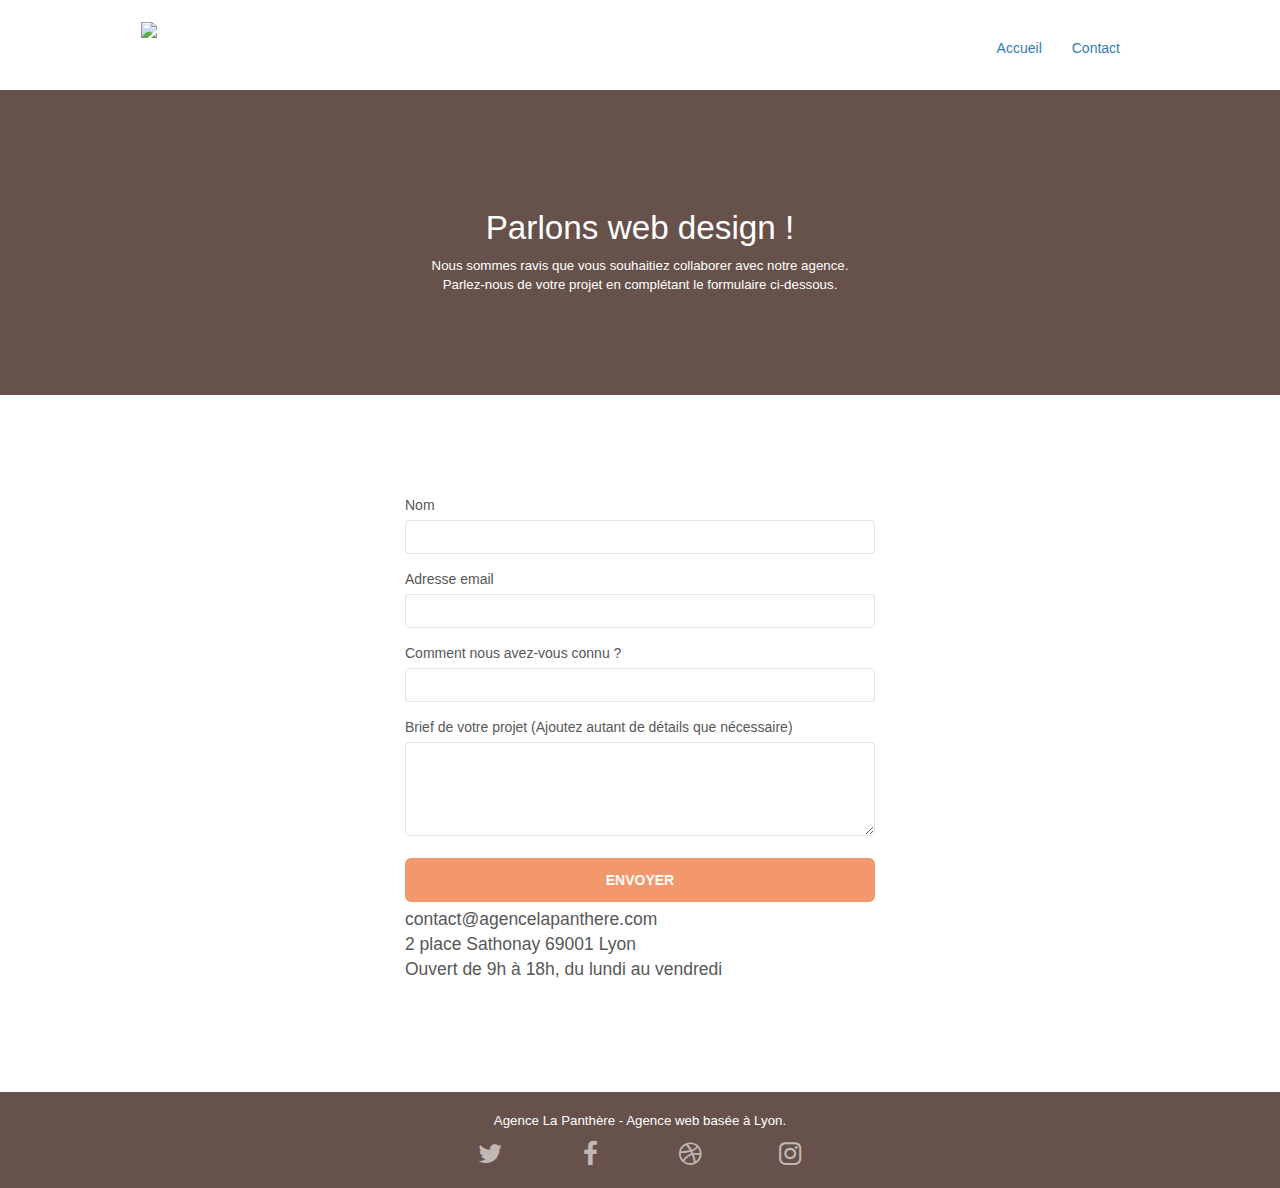
==== commit 28f122ee: "Merge branch 'main' of https://github.com/Osmolite/Projet-La-Panth-re-P4-exp" ====
--- a/contact.html
+++ b/contact.html
@@ -36,7 +36,7 @@
 					<span class="sr-only">Toggle navigation</span><span class="icon-bar"></span><span class="icon-bar"></span><span class="icon-bar"></span>
 				</button>
 			</div>
-			<div class="navbar-collapse navbar-1 special-dropdown-nav collapse in" aria-expanded="true" style="">
+			<div class="navbar-collapse navbar-1 special-dropdown-nav collapse in">
 				<ul class="site-navigation nav navbar-nav">
 					<li>
 						<a href="index.html">Accueil</a>
@@ -130,22 +130,22 @@
 				<nav class="row row-no-gutters social flex_icon">
 					<div class="col-sm-3">
 						<div class="text-center">
-							<a class="social" href="index.html"><span class="fa fa-twitter icon-md"></span></a>
+							<a class="social" href="index.html" aria-label="Lien vers notre Twitter"><span class="fa fa-twitter icon-md"></span></a>
 						</div>
 					</div>
 					<div class="col-sm-3">
 						<div class="text-center">
-							<a class="social" href="index.html"><span class="fa fa-facebook icon-md"></span></a>
+							<a class="social" href="index.html" aria-label="Lien vers notre page Facebook"><span class="fa fa-facebook icon-md"></span></a>
 						</div>
 					</div>
 					<div class="col-sm-3">
 						<div class="text-center">
-							<a class="social" href="index.html"><span class="fa fa-dribbble icon-md"></span></a>
+							<a class="social" href="index.html" aria-label="Lien vers notre Dribbble"><span class="fa fa-dribbble icon-md"></span></a>
 						</div>
 					</div>
 					<div class="col-sm-3">
 						<div class="text-center">
-							<a class="social" href="index.html"><span class="fa fa-instagram icon-md"></span></a>
+							<a class="social" href="index.html" aria-label="Lien vers notre Instagram"><span class="fa fa-instagram icon-md"></span></a>
 						</div>
 					</div>
 				</nav>
--- a/style.css
+++ b/style.css
@@ -1 +1,771 @@
-body { margin: 0; padding: 0; background: #FFF; overflow-x: hidden; -webkit-font-smoothing: antialiased; -moz-osx-font-smoothing: grayscale } .contact_information { font-size: 1.25em; } .row_formulaire { display: flex; flex-direction: column; align-items: center; } a, button { transition: all .3s ease-in-out; outline: none !important } .titrelien { font-size: 1.563em; color: #d17245 } .lien { color: #fff } .lientop { color: #364577 } .lientop:hover { color: #364577; text-decoration: underline; cursor: pointer } .lien:hover { color: #FFF; text-decoration: underline; cursor: pointer } .nav>li>a:hover, .nav>li>a:focus { text-decoration: underline } a:hover { text-decoration: underline; cursor: pointer } #page-loading-blocs-notifaction { position: fixed; top: 0; bottom: 0; width: 100%; z-index: 100000; background: #FFF url(img/pageload-spinner.gif) no-repeat center center } .bloc { width: 100%; clear: both; background: 50% 50% no-repeat; padding: 0 50px; -webkit-background-size: cover; -moz-background-size: cover; -o-background-size: cover; background-size: cover; position: relative } .bloc .container { padding-left: 0; padding-right: 0 } .bloc-lg { padding: 100px 50px } .bloc-md { padding: 50px } .bloc-sm { padding: 20px 50px } .bg-center, .bg-l-edge, .bg-r-edge, .bg-t-edge, .bg-b-edge, .bg-tl-edge, .bg-bl-edge, .bg-tr-edge, .bg-br-edge, .bg-repeat { -webkit-background-size: auto !important; -moz-background-size: auto !important; -o-background-size: auto !important; background-size: auto !important } .bg-repeat { background: repeat } .bg-t-edge { background: top no-repeat } .bloc-bg-texture::before { content: ""; background-size: 2px 2px; position: absolute; top: 0; bottom: 0; left: 0; right: 0 } .texture-paper::before { background: url(img/texture-paper.webp); background-size: 280px 280px } .b-parallax { background-attachment: fixed } .d-bloc { color: rgba(255, 255, 255, .7) } .d-bloc button:hover { color: rgba(255, 255, 255, .9) } .d-bloc .icon-round, .d-bloc .icon-square, .d-bloc .icon-rounded, .d-bloc .icon-semi-rounded-a, .d-bloc .icon-semi-rounded-b { border-color: rgba(255, 255, 255, .9) } .d-bloc .divider-h span { border-color: rgba(255, 255, 255, .2) } .d-bloc .a-btn, .d-bloc .navbar a, .d-bloc .navbar-brand, .d-bloc a .icon-sm, .d-bloc a .icon-md, .d-bloc a .icon-lg, .d-bloc a .icon-xl, .d-bloc h1 a, .d-bloc h2 a, .d-bloc h3 a, .d-bloc h4 a, .d-bloc h5 a, .d-bloc h6 a, .d-bloc p a { color: rgba(255, 255, 255, .6) } .d-bloc .a-btn:hover, .d-bloc .navbar a:hover, .d-bloc .navbar-brand:hover, .d-bloc a:hover .icon-sm, .d-bloc a:hover .icon-md, .d-bloc a:hover .icon-lg, .d-bloc a:hover .icon-xl, .d-bloc h1 a:hover, .d-bloc h2 a:hover, .d-bloc h3 a:hover, .d-bloc h4 a:hover, .d-bloc h5 a:hover, .d-bloc h6 a:hover, .d-bloc p a:hover { color: rgba(255, 255, 255, 1) } .d-bloc .navbar-toggle .icon-bar { background: rgba(255, 255, 255, 1) } .d-bloc .btn-wire, .d-bloc .btn-wire:hover { color: rgba(255, 255, 255, 1); border-color: rgba(255, 255, 255, 1) } .d-bloc .panel { color: rgba(0, 0, 0, .5) } .d-bloc .panel button:hover { color: rgba(0, 0, 0, .7) } .d-bloc .panel icon { border-color: rgba(0, 0, 0, .7) } .d-bloc .panel .divider-h span { border-color: rgba(0, 0, 0, .1) } .d-bloc .panel .a-btn { color: rgba(0, 0, 0, .6) } .d-bloc .panel .a-btn:hover { color: rgba(0, 0, 0, 1) } .d-bloc .panel .btn-wire, .d-bloc .panel .btn-wire:hover { color: rgba(0, 0, 0, .7); border-color: rgba(0, 0, 0, .3) } .d-bloc .panel, .l-bloc { color: rgba(0, 0, 0, .5) } .d-bloc .panel button:hover, .l-bloc button:hover { color: rgba(0, 0, 0, .7) } .l-bloc .icon-round, .l-bloc .icon-square, .l-bloc .icon-rounded, .l-bloc .icon-semi-rounded-a, .l-bloc .icon-semi-rounded-b { border-color: rgba(0, 0, 0, .7) } .d-bloc .panel .divider-h span, .l-bloc .divider-h span { border-color: rgba(0, 0, 0, .1) } .d-bloc .panel .a-btn, .l-bloc .a-btn, .l-bloc .navbar-brand, .l-bloc a .icon-sm, .l-bloc a .icon-md, .l-bloc a .icon-lg, .l-bloc a .icon-xl, .l-bloc h1 a, .l-bloc h2 a, .l-bloc h3 a, .l-bloc h4 a, .l-bloc h5 a, .l-bloc h6 a, .l-bloc p a { color: rgba(0, 0, 0, .6) } .d-bloc .panel .a-btn:hover, .l-bloc .a-btn:hover, .l-bloc .navbar-brand:hover, .l-bloc a:hover .icon-sm, .l-bloc a:hover .icon-md, .l-bloc a:hover .icon-lg, .l-bloc a:hover .icon-xl, .l-bloc h1 a:hover, .l-bloc h2 a:hover, .l-bloc h3 a:hover, .l-bloc h4 a:hover, .l-bloc h5 a:hover, .l-bloc h6 a:hover, .l-bloc p a:hover { color: rgba(0, 0, 0, 1) } .l-bloc .navbar-toggle .icon-bar { color: rgba(0, 0, 0, .6) } .d-bloc .panel .btn-wire, .d-bloc .panel .btn-wire:hover, .l-bloc .btn-wire, .l-bloc .btn-wire:hover { color: rgba(0, 0, 0, .7); border-color: rgba(0, 0, 0, .3) } .voffset { margin-top: 30px } .voffset-lg { margin-top: 80px } .row-no-gutters { margin-right: 0; margin-left: 0 } .row.row-no-gutters>[class^="col-"], .row.row-no-gutters>[class*=" col-"] { padding-right: 0; padding-left: 0 } #bloc-1-hero h1 { font-size: 2em } .navbar { margin-bottom: 0; z-index: 1 } .navbar-brand { height: auto; padding: 3px 15px; font-size: 1.563em; font-weight: 400; font-weight: 600; line-height: 44px } .navbar-brand img { max-height: 200px; margin: 0 5px 0 0; display: inline } .navbar-brand img[src$=svg] { min-width: 100px } .nav-center .navbar-brand img { margin: 0 } .navbar .nav { padding-top: 2px; margin-right: -16px; float: right; z-index: 1 } .nav>li { float: left; margin-top: 4px; font-size: 1em } .navbar-nav .open .dropdown-menu>li>a { text-align: inherit } .nav>li a:hover, .nav>li a:focus { background: transparent } .navbar-toggle { margin: 10px 10px 0 0; border: 0 } .navbar-toggle:hover { background: transparent !important } .navbar-toggle .icon-bar { background-color: rgba(0, 0, 0, .5); width: 26px } .nav-invert .navbar .nav { float: left } .nav-invert .navbar-header, .nav-invert .navbar-brand { float: right; position: relative; z-index: 2 } @media (min-width:768px) { .site-navigation { position: absolute; top: 50%; right: 20px; transform: translate(0, -50%); -webkit-transform: translateY(-50%) } .nav>li .dropdown-menu a, .nav>li .dropdown-menu a:hover { color: #484848 } .nav-invert .site-navigation { left: 0; right: 0 } .nav-center { text-align: center } .nav-center .navbar-header { width: 100% } .nav-center .navbar-header, .nav-center .navbar-brand, .nav-center .nav>li { float: none; display: inline-block } .nav-center .site-navigation { position: relative; width: 100%; right: 0; margin-right: 0; margin-top: 20px } .nav-center.mini-nav .navbar-toggle { float: none; margin: 10px auto 0 } } .nav>li>.dropdown a { background: none !important; display: block; padding: 14px 15px } nav .caret { margin: 0 5px } .dropdown-menu .dropdown-menu { top: -8px; left: 100% } .dropdown-menu .dropmenu-flow-right { top: 100%; left: 0; margin-left: -1px; border-top-left-radius: 0; border-top-right-radius: 0 } .dropdown-menu .dropdown span { border: 4px solid #000; border-top-color: transparent; border-right-color: transparent; border-bottom-color: transparent; margin: 6px -5px 0 0 !important; float: right } .mg-md { margin-top: 10px; margin-bottom: 20px } .mg-lg { margin-top: 10px; margin-bottom: 40px } .btn { margin: 0 5px 5px 0 } .btn.pull-right { margin: 0 0 5px 5px } .btn-d, .btn-d:hover, .btn-d:focus { color: #FFF; background: rgba(0, 0, 0, .3) } button { outline: none !important } .btn-rd { border-radius: 40px } .btn-clean { border: 1px solid rgba(0, 0, 0, .08); border-bottom-color: rgba(0, 0, 0, .1); text-shadow: 0 1px 0 rgba(0, 0, 1, .1); box-shadow: 0 1px 3px rgba(0, 0, 1, .25), inset 0 1px 0 0 rgba(255, 255, 255, .15) } .icon-md { font-size: 1.875em !important } .icon-lg { font-size: 3.75em !important } .sm-shadow { text-shadow: 0 1px 2px rgba(0, 0, 0, .3) } .panel-sq, .panel-sq .panel-heading, .panel-sq .panel-footer { border-radius: 0 } .panel-rd { border-radius: 30px } .panel-rd .panel-heading { border-radius: 29px 29px 0 0 } .panel-rd .panel-footer { border-radius: 0 0 29px 29px } .form-control { border-color: rgba(0, 0, 0, .1); box-shadow: none } .scrollToTop { width: 40px; height: 40px; position: fixed; bottom: 20px; right: 20px; opacity: 0; z-index: 500; transition: all .3s ease-in-out } .scrollToTop span { margin-top: 6px } .showScrollTop { font-size: .875em; opacity: 1 } a[data-lightbox] { position: relative; display: block; text-align: center } a[data-lightbox]:hover::before { content: "+"; font-family: "HelveticaNeue-Light", "Helvetica Neue Light", "Helvetica Neue", Helvetica, Arial; font-size: 2em; width: 50px; height: 50px; margin-left: -25px; border-radius: 50%; background: rgba(0, 0, 0, .6); color: #FFF; font-weight: 100; z-index: 1; position: absolute; top: 50%; transform: translateY(-50%); -webkit-transform: translateY(-50%) } a[data-lightbox]:hover img { opacity: .6; -webkit-animation-fill-mode: none; animation-fill-mode: none } #lightbox-modal { display: flex; align-items: center } #lightbox-modal .modal-dialog { width: 90%; max-width: 900px; margin: 0 auto 0 } #lightbox-modal .modal-dialog img { max-height: 90vh; margin: 0 auto } .lightbox-caption { padding: 20px; color: #FFF; background: rgba(0, 0, 0, .5); position: absolute; left: 15px; right: 15px; bottom: 5px } .close-lightbox { color: #FFF; font-size: 1.875em; position: absolute; top: 20px; right: 20px; z-index: 20; background: rgba(0, 0, 0, .5); border: none; line-height: 30px; padding: 0 9px 5px; opacity: .3 } .close-lightbox:hover, .next-lightbox:hover, .prev-lightbox:hover { opacity: 1; color: #FFF } .next-lightbox, .prev-lightbox { font-size: 1.25em; color: rgba(255, 255, 255, .9); background: rgba(0, 0, 0, .5); transition: all .2s ease-in-out; position: absolute; top: 45%; z-index: 1; opacity: .4 } .next-lightbox { padding: 6px 8px 1px 13px; right: 25px } .prev-lightbox { padding: 6px 13px 1px 10px; left: 25px } .snapshot-lb .modal-body { padding-bottom: 45px } .snapshot-lb .lightbox-caption { padding: 0; color: rgba(0, 0, 0, .5); background: none } h1, h2, h3, h4, h5, h6, p, label, .btn { font-family: "helvetica"; font-weight: 400; color: #575757 } .container { max-width: 1000px } .hero-bloc-text { font-size: 2.375em } .hero-bloc-text-sub { font-size: 2.25em } .statement-bloc-text { line-height: 26px; font-style: italic; font-size: 1.25em; text-align: center; font-weight: lighter; max-width: 520px; margin: auto auto auto auto } p { font-size: .688em } .tight-width-whitespace { max-width: 600px; margin: auto auto auto auto } .h1 { font-size: 1.25em; font-family: "Open Sans" } .tailleresponsive { width: 100%; } .flex_icone { display: flex; justify-content: space-around; } .banniere { width: 270px; height: 49px; } .image_carre { width: 270px; height: 270px; } .cta-hero { margin-top: 22px; color: #FFFFFF !important; text-transform: uppercase; padding: 12px 28px 12px 28px; font-size: 1em; font-weight: 700 } .social { max-width: 400px; margin: auto auto auto auto } h2 { font-size: 1.375em; line-height: 1.4em } h3 { font-size: .938em; text-transform: uppercase; font-weight: 700; color: #333333 !important } .med-width-whitespace { max-width: 800px; margin: auto auto auto auto; box-shadow: 0 0 0 #000 } h1 { color: #333333 !important } h4 { color: #333333 !important } .icons { margin-bottom: 14px; margin-top: 24px } .white { color: #FFFFFF !important } .portfolio-thumb { margin-bottom: 24px } .portfolio-row { margin-bottom: 44px; margin-top: 50px } .avatar { box-shadow: 0 4px 9px rgba(0, 0, 0, .3) } .black-background { background-color: rgba(165, 147, 99, .7); padding: 40px 40px 40px 40px } .bold-link { font-weight: 900; text-decoration: underline !important } .bgc-white { background-color: #FFF } .bgc-dark-slate-blue { background-color: #364577 } .bgc-atomic-tangerine { background-color: #66514b } .tc-white { color: white !important } .btn-atomic-tangerine { background: #F3976C; color: #FFFFFF !important } .btn-atomic-tangerine:hover { background: #c27956 !important; color: #FFFFFF !important } .ltc-white { color: #FFFFFF !important } .ltc-white:hover { color: #cccccc !important } .ltc-atomic-tangerine { color: #F3976C !important } .ltc-atomic-tangerine:hover { color: #c27956 !important } .icon-dark-slate-blue { color: #364577 !important; border-color: #364577 !important } .bg-dots-bg { background-image: url(img/dots-bg.webp) } .bg-lines-h2-bg { background-image: url(img/lines-h2-bg.webp) } .bg-banniere { background-image: url(img/agence-la-panthere.webp) } .bg-presentation { background-image: url(img/image-de-presentation.webp) } @media (max-width:1024px) { .bloc { padding-left: 20px; padding-right: 20px } .bloc.full-width-bloc, .bloc-tile-2.full-width-bloc .container, .bloc-tile-3.full-width-bloc .container, .bloc-tile-4.full-width-bloc .container { padding-left: 0; padding-right: 0 } } @media (max-width:992px) and (min-width:768px) { .navbar .nav { max-width: 80% } .nav-center.navbar .nav { max-width: 100% } } @media only screen and (min-device-width:768px) and (max-device-width:1024px) and (orientation:landscape) { .b-parallax { background-attachment: scroll } } @media only screen and (min-device-width:1024px) and (max-device-width:1366px) and (-webkit-min-device-pixel-ratio:1.5) { .b-parallax { background-attachment: scroll } } @media (max-width:991px) { .container { width: 100% } .b-parallax { background-attachment: scroll } .page-container, #hero-bloc { overflow-x: hidden; position: relative } .bloc { padding-left: constant(safe-area-inset-left); padding-right: constant(safe-area-inset-right) } .bloc-group, .bloc-group .bloc { display: block; width: 100% } .bloc-fill-screen .fill-bloc-top-edge, .bloc-fill-screen .fill-bloc-bottom-edge { padding: 0 20px; padding-left: constant(safe-area-inset-left); padding-right: constant(safe-area-inset-right) } } @media (max-width:767px) { .page-container { overflow-x: hidden; position: relative } h1, h2, h3, h4, h5, h6, p, #disqus_thread { padding-left: 10px !important; padding-right: 10px !important } .b-parallax { background-attachment: scroll } .navbar .nav { padding-top: 0; border-top: 1px solid rgba(0, 0, 0, .2); float: none !important } .navbar.row { margin-left: 0; margin-right: 0 } .site-navigation { position: inherit; transform: none; -webkit-transform: none; -ms-transform: none } .nav>li { margin-top: 0; border-bottom: 1px solid rgba(0, 0, 0, .1); background: rgba(0, 0, 0, .05); text-align: left; padding-left: 15px; width: 100% } .nav>li:hover { background: rgba(0, 0, 0, .08) } .dropdown .dropdown a .caret { float: none; margin: 5px 0 0 10px !important; border: 4px solid #000; border-bottom-color: transparent; border-right-color: transparent; border-left-color: transparent } #hero-bloc .navbar .nav { background: rgba(0, 0, 0, .8) } #hero-bloc .navbar .nav a { color: rgba(255, 255, 255, .6) } .hero { padding: 50px 0 } .hero-nav { left: -1px; right: -1px } .navbar-collapse { padding: 0; overflow-x: hidden; -webkit-box-shadow: none; box-shadow: none } .navbar-brand img { max-height: 40px; width: auto } .nav-invert .navbar-header { float: none; width: 100% } .nav-invert .navbar-toggle { float: left; margin-left: 10px } .bloc { padding-left: 0; padding-right: 0 } .bloc-xxl, .bloc-xl, .bloc-lg { padding: 40px 0 } .bloc-sm, .bloc-md { padding-left: 0; padding-right: 0 } .bloc-tile-2 .container, .bloc-tile-3 .container, .bloc-tile-4 .container, .bloc-fill-screen .fill-bloc-top-edge, .bloc-fill-screen .fill-bloc-bottom-edge { padding-left: 0; padding-right: 0 } .a-block { padding: 0 10px } .btn-dwn { display: none } .voffset { margin-top: 5px } .voffset-md { margin-top: 20px } .voffset-lg { margin-top: 30px } form { padding: 5px } .close-lightbox { display: inline-block } .blocsapp-device-iphone5 { background-size: 216px 425px; padding-top: 60px; width: 216px; height: 425px } .blocsapp-device-iphone5 img { width: 180px; height: 320px } } @media (max-width:400px) { .bloc { padding-left: 0; padding-right: 0 } } @media (max-width:767px) { .bloc-mob-center-text { text-align: center } }+.lien:hover,.lientop:hover,a:hover {
+    text-decoration:underline;
+    cursor:pointer
+}
+.d-bloc .navbar-toggle .icon-bar,body {
+    background:#fff
+}
+.bloc .container,.row.row-no-gutters>[class*=" col-"],.row.row-no-gutters>[class^=col-] {
+    padding-right:0;
+    padding-left:0
+}
+.nav-center .navbar-brand img,body {
+    margin:0
+}
+.nav-invert .navbar .nav,.nav>li {
+    float:left
+}
+a,button {
+    outline:0!important
+}
+.scrollToTop,a,button {
+    transition:.3s ease-in-out
+}
+body {
+    padding:0;
+    overflow-x:hidden;
+    -webkit-font-smoothing:antialiased;
+    -moz-osx-font-smoothing:grayscale
+}
+.contact_information {
+    font-size:1.25em
+}
+.logo_banniere {
+    width:100px;
+    height:100px
+}
+.citation {
+    width:567px;
+    height:145px
+}
+.title {
+    width:634px;
+    height:75px
+}
+.title_deux {
+    width:476px;
+    height:99px
+}
+.row_formulaire {
+    display:flex;
+    flex-direction:column;
+    align-items:center
+}
+.titrelien {
+    font-size:1.563em;
+    color:#d17245
+}
+.d-bloc .a-btn:hover,.d-bloc .navbar a:hover,.d-bloc .navbar-brand:hover,.d-bloc a:hover .icon-lg,.d-bloc a:hover .icon-md,.d-bloc a:hover .icon-sm,.d-bloc a:hover .icon-xl,.d-bloc h1 a:hover,.d-bloc h2 a:hover,.d-bloc h3 a:hover,.d-bloc h4 a:hover,.d-bloc h5 a:hover,.d-bloc h6 a:hover,.d-bloc p a:hover,.lien {
+    color:#fff
+}
+.lientop,.lientop:hover {
+    color:#364577
+}
+.lien:hover {
+    color:#fff
+}
+.nav>li>a:focus,.nav>li>a:hover {
+    text-decoration:underline
+}
+#page-loading-blocs-notifaction {
+    position:fixed;
+    top:0;
+    bottom:0;
+    width:100%;
+    z-index:100000;
+    background:url(img/pageload-spinner.gif) center center no-repeat #fff
+}
+.bloc {
+    width:100%;
+    clear:both;
+    background:50% 50%/cover no-repeat;
+    padding:0 50px;
+    -webkit-background-size:cover;
+    -moz-background-size:cover;
+    -o-background-size:cover;
+    position:relative
+}
+.bloc-lg {
+    padding:100px 50px
+}
+.bloc-md {
+    padding:50px
+}
+.bloc-sm {
+    padding:20px 50px
+}
+.bg-b-edge,.bg-bl-edge,.bg-br-edge,.bg-center,.bg-l-edge,.bg-r-edge,.bg-repeat,.bg-t-edge,.bg-tl-edge,.bg-tr-edge {
+    -webkit-background-size:auto!important;
+    -moz-background-size:auto!important;
+    -o-background-size:auto!important;
+    background-size:auto!important
+}
+.bg-repeat,.nav>li a:focus,.nav>li a:hover {
+    background:0 0
+}
+.bg-t-edge {
+    background:top no-repeat
+}
+.bloc-bg-texture::before {
+    content:"";
+    background-size:2px 2px;
+    position:absolute;
+    top:0;
+    bottom:0;
+    left:0;
+    right:0
+}
+.texture-paper::before {
+    background:url(img/texture-paper.webp) 0 0/280px 280px
+}
+.nav>li>.dropdown a,.navbar-toggle:hover {
+    background:0 0!important
+}
+.b-parallax {
+    background-attachment:fixed
+}
+.d-bloc {
+    color:rgba(255,255,255,.7)
+}
+.d-bloc button:hover {
+    color:rgba(255,255,255,.9)
+}
+.d-bloc .icon-round,.d-bloc .icon-rounded,.d-bloc .icon-semi-rounded-a,.d-bloc .icon-semi-rounded-b,.d-bloc .icon-square {
+    border-color:rgba(255,255,255,.9)
+}
+.d-bloc .divider-h span {
+    border-color:rgba(255,255,255,.2)
+}
+.d-bloc .a-btn,.d-bloc .navbar a,.d-bloc .navbar-brand,.d-bloc a .icon-lg,.d-bloc a .icon-md,.d-bloc a .icon-sm,.d-bloc a .icon-xl,.d-bloc h1 a,.d-bloc h2 a,.d-bloc h3 a,.d-bloc h4 a,.d-bloc h5 a,.d-bloc h6 a,.d-bloc p a {
+    color:rgba(255,255,255,.6)
+}
+.d-bloc .btn-wire,.d-bloc .btn-wire:hover {
+    color:#fff;
+    border-color:#fff
+}
+.d-bloc .panel icon,.l-bloc .icon-round,.l-bloc .icon-rounded,.l-bloc .icon-semi-rounded-a,.l-bloc .icon-semi-rounded-b,.l-bloc .icon-square {
+    border-color:rgba(0,0,0,.7)
+}
+.d-bloc .panel,.l-bloc {
+    color:rgba(0,0,0,.5)
+}
+.d-bloc .panel button:hover,.l-bloc button:hover {
+    color:rgba(0,0,0,.7)
+}
+.d-bloc .panel .divider-h span,.l-bloc .divider-h span {
+    border-color:rgba(0,0,0,.1)
+}
+.d-bloc .panel .a-btn,.l-bloc .a-btn,.l-bloc .navbar-brand,.l-bloc .navbar-toggle .icon-bar,.l-bloc a .icon-lg,.l-bloc a .icon-md,.l-bloc a .icon-sm,.l-bloc a .icon-xl,.l-bloc h1 a,.l-bloc h2 a,.l-bloc h3 a,.l-bloc h4 a,.l-bloc h5 a,.l-bloc h6 a,.l-bloc p a {
+    color:rgba(0,0,0,.6)
+}
+.d-bloc .panel .a-btn:hover,.l-bloc .a-btn:hover,.l-bloc .navbar-brand:hover,.l-bloc a:hover .icon-lg,.l-bloc a:hover .icon-md,.l-bloc a:hover .icon-sm,.l-bloc a:hover .icon-xl,.l-bloc h1 a:hover,.l-bloc h2 a:hover,.l-bloc h3 a:hover,.l-bloc h4 a:hover,.l-bloc h5 a:hover,.l-bloc h6 a:hover,.l-bloc p a:hover {
+    color:#000
+}
+.d-bloc .panel .btn-wire,.d-bloc .panel .btn-wire:hover,.l-bloc .btn-wire,.l-bloc .btn-wire:hover {
+    color:rgba(0,0,0,.7);
+    border-color:rgba(0,0,0,.3)
+}
+.voffset {
+    margin-top:30px
+}
+.voffset-lg {
+    margin-top:80px
+}
+.row-no-gutters {
+    margin-right:0;
+    margin-left:0
+}
+#bloc-1-hero h1 {
+    font-size:2em
+}
+.navbar {
+    margin-bottom:0;
+    z-index:1
+}
+.navbar-brand {
+    height:auto;
+    padding:3px 15px;
+    font-size:1.563em;
+    font-weight:600;
+    line-height:44px
+}
+.navbar-brand img {
+    max-height:200px;
+    margin:0 5px 0 0;
+    display:inline
+}
+.navbar-brand img[src$=svg] {
+    min-width:100px
+}
+.navbar .nav {
+    padding-top:2px;
+    margin-right:-16px;
+    float:right;
+    z-index:1
+}
+.nav>li {
+    margin-top:4px;
+    font-size:1em
+}
+.navbar-nav .open .dropdown-menu>li>a {
+    text-align:inherit
+}
+.navbar-toggle {
+    margin:10px 10px 0 0;
+    border:0
+}
+.mg-lg,.mg-md {
+    margin-top:10px
+}
+.navbar-toggle .icon-bar {
+    background-color:rgba(0,0,0,.5);
+    width:26px
+}
+.nav-invert .navbar-brand,.nav-invert .navbar-header {
+    float:right;
+    position:relative;
+    z-index:2
+}
+@media (min-width:768px) {
+    .site-navigation {
+        position:absolute;
+        top:50%;
+        right:20px;
+        transform:translate(0,-50%);
+        -webkit-transform:translateY(-50%)
+    }
+    .nav>li .dropdown-menu a,.nav>li .dropdown-menu a:hover {
+        color:#484848
+    }
+    .nav-invert .site-navigation {
+        left:0;
+        right:0
+    }
+    .nav-center {
+        text-align:center
+    }
+    .nav-center .navbar-header {
+        width:100%
+    }
+    .nav-center .nav>li,.nav-center .navbar-brand,.nav-center .navbar-header {
+        float:none;
+        display:inline-block
+    }
+    .nav-center .site-navigation {
+        position:relative;
+        width:100%;
+        right:0;
+        margin-right:0;
+        margin-top:20px
+    }
+    .nav-center.mini-nav .navbar-toggle {
+        float:none;
+        margin:10px auto 0
+    }
+}
+.nav>li>.dropdown a {
+    display:block;
+    padding:14px 15px
+}
+nav .caret {
+    margin:0 5px
+}
+.dropdown-menu .dropdown-menu {
+    top:-8px;
+    left:100%
+}
+.dropdown-menu .dropmenu-flow-right {
+    top:100%;
+    left:0;
+    margin-left:-1px;
+    border-top-left-radius:0;
+    border-top-right-radius:0
+}
+.dropdown-menu .dropdown span {
+    border:4px solid #000;
+    border-top-color:transparent;
+    border-right-color:transparent;
+    border-bottom-color:transparent;
+    margin:6px -5px 0 0!important;
+    float:right
+}
+.mg-md {
+    margin-bottom:20px
+}
+.mg-lg {
+    margin-bottom:40px
+}
+.btn {
+    margin:0 5px 5px 0
+}
+.btn.pull-right {
+    margin:0 0 5px 5px
+}
+.btn-d,.btn-d:focus,.btn-d:hover {
+    color:#fff;
+    background:rgba(0,0,0,.3)
+}
+.close-lightbox,.lightbox-caption,.next-lightbox,.prev-lightbox {
+    background:rgba(0,0,0,.5);
+    position:absolute
+}
+.btn-rd {
+    border-radius:40px
+}
+.btn-clean {
+    border:1px solid rgba(0,0,0,.08);
+    border-bottom-color:rgba(0,0,0,.1);
+    text-shadow:0 1px 0 rgba(0,0,1,.1);
+    box-shadow:0 1px 3px rgba(0,0,1,.25),inset 0 1px 0 0 rgba(255,255,255,.15)
+}
+.icon-md {
+    font-size:1.875em!important
+}
+.icon-lg {
+    font-size:3.75em!important
+}
+.sm-shadow {
+    text-shadow:0 1px 2px rgba(0,0,0,.3)
+}
+.panel-sq,.panel-sq .panel-footer,.panel-sq .panel-heading {
+    border-radius:0
+}
+.panel-rd {
+    border-radius:30px
+}
+.panel-rd .panel-heading {
+    border-radius:29px 29px 0 0
+}
+.panel-rd .panel-footer {
+    border-radius:0 0 29px 29px
+}
+.form-control {
+    border-color:rgba(0,0,0,.1);
+    box-shadow:none
+}
+.scrollToTop {
+    width:40px;
+    height:40px;
+    position:fixed;
+    bottom:20px;
+    right:20px;
+    opacity:0;
+    z-index:500
+}
+.scrollToTop span {
+    margin-top:6px
+}
+.showScrollTop {
+    font-size:.875em;
+    opacity:1
+}
+a[data-lightbox] {
+    position:relative;
+    display:block;
+    text-align:center
+}
+a[data-lightbox]:hover::before {
+    content:"+";
+    font-family:HelveticaNeue-Light,"Helvetica Neue Light","Helvetica Neue",Helvetica,Arial;
+    font-size:2em;
+    width:50px;
+    height:50px;
+    margin-left:-25px;
+    border-radius:50%;
+    background:rgba(0,0,0,.6);
+    color:#fff;
+    font-weight:100;
+    z-index:1;
+    position:absolute;
+    top:50%;
+    transform:translateY(-50%);
+    -webkit-transform:translateY(-50%)
+}
+a[data-lightbox]:hover img {
+    opacity:.6;
+    -webkit-animation-fill-mode:none;
+    animation-fill-mode:none
+}
+#lightbox-modal {
+    display:flex;
+    align-items:center
+}
+#lightbox-modal .modal-dialog {
+    width:90%;
+    max-width:900px;
+    margin:0 auto
+}
+#lightbox-modal .modal-dialog img {
+    max-height:90vh;
+    margin:0 auto
+}
+.lightbox-caption {
+    padding:20px;
+    color:#fff;
+    left:15px;
+    right:15px;
+    bottom:5px
+}
+.close-lightbox {
+    color:#fff;
+    font-size:1.875em;
+    top:20px;
+    right:20px;
+    z-index:20;
+    border:none;
+    line-height:30px;
+    padding:0 9px 5px;
+    opacity:.3
+}
+.close-lightbox:hover,.next-lightbox:hover,.prev-lightbox:hover {
+    opacity:1;
+    color:#fff
+}
+.next-lightbox,.prev-lightbox {
+    font-size:1.25em;
+    color:rgba(255,255,255,.9);
+    transition:.2s ease-in-out;
+    top:45%;
+    z-index:1;
+    opacity:.4
+}
+.next-lightbox {
+    padding:6px 8px 1px 13px;
+    right:25px
+}
+.prev-lightbox {
+    padding:6px 13px 1px 10px;
+    left:25px
+}
+.snapshot-lb .modal-body {
+    padding-bottom:45px
+}
+.snapshot-lb .lightbox-caption {
+    padding:0;
+    color:rgba(0,0,0,.5);
+    background:0 0
+}
+.btn,h1,h2,h3,h4,h5,h6,label,p {
+    font-family:helvetica;
+    font-weight:400;
+    color:#575757
+}
+h1,h3,h4 {
+    color:#333!important
+}
+.btn-atomic-tangerine,.cta-hero,.ltc-white,.tc-white,.white {
+    color:#fff!important
+}
+.container {
+    max-width:1000px
+}
+.hero-bloc-text {
+    font-size:2.375em
+}
+.hero-bloc-text-sub {
+    font-size:2.25em
+}
+.statement-bloc-text {
+    line-height:26px;
+    font-style:italic;
+    font-size:1.25em;
+    text-align:center;
+    font-weight:lighter;
+    max-width:520px;
+    margin:auto
+}
+.cta-hero,h3 {
+    text-transform:uppercase;
+    font-weight:700
+}
+p {
+    font-size:0.95em
+}
+.mots_clefs {
+    color: #fff;
+}
+.tight-width-whitespace {
+    max-width:600px;
+    margin:auto
+}
+.h1 {
+    font-size:1.25em;
+    font-family:"Open Sans"
+}
+.flex_icon {
+    display:flex;
+    justify-content:space-around
+}
+.banniere {
+    width:270px;
+    height:49px
+}
+.image_carre {
+    width:270px;
+    height:270px
+}
+.cta-hero {
+    margin-top:22px;
+    padding:12px 28px;
+    font-size:1em
+}
+.social {
+    max-width:400px;
+    margin:auto
+}
+h2 {
+    font-size:1.375em;
+    line-height:1.4em
+}
+h3 {
+    font-size:.938em
+}
+.med-width-whitespace {
+    max-width:800px;
+    margin:auto;
+    box-shadow:0 0 0 #000
+}
+.icons {
+    margin-bottom:14px;
+    margin-top:24px
+}
+.portfolio-thumb {
+    margin-bottom:24px
+}
+.portfolio-row {
+    margin-bottom:44px;
+    margin-top:50px
+}
+.avatar {
+    box-shadow:0 4px 9px rgba(0,0,0,.3)
+}
+.black-background {
+    background-color:rgba(165,147,99,.7);
+    padding:40px
+}
+.bold-link {
+    font-weight:900;
+    text-decoration:underline!important
+}
+.bgc-white {
+    background-color:#fff
+}
+.bgc-dark-slate-blue {
+    background-color:#364577
+}
+.bgc-atomic-tangerine {
+    background-color:#66514b
+}
+.btn-atomic-tangerine {
+    background:#f3976c
+}
+.btn-atomic-tangerine:hover {
+    background:#c27956!important;
+    color:#fff!important
+}
+.ltc-white:hover {
+    color:#ccc!important
+}
+.ltc-atomic-tangerine {
+    color:#f3976c!important
+}
+.ltc-atomic-tangerine:hover {
+    color:#c27956!important
+}
+.icon-dark-slate-blue {
+    color:#364577!important;
+    border-color:#364577!important
+}
+.bg-dots-bg {
+    background-image:url(img/dots-bg.webp)
+}
+.bg-lines-h2-bg {
+    background-image:url(img/lines-h2-bg.webp)
+}
+.bg-banniere {
+    background-image:url(img/agence-la-panthere.webp)
+}
+.bg-presentation {
+    background-image:url(img/image-de-presentation.webp)
+}
+@media (max-width:1024px) {
+    .bloc {
+        padding-left:20px;
+        padding-right:20px
+    }
+    .bloc-tile-2.full-width-bloc .container,.bloc-tile-3.full-width-bloc .container,.bloc-tile-4.full-width-bloc .container,.bloc.full-width-bloc {
+        padding-left:0;
+        padding-right:0
+    }
+    /* .tailleresponsive {
+        width:80%
+    } */
+}
+@media (max-width:992px) and (min-width:768px) {
+    .navbar .nav {
+        max-width:80%
+    }
+    .nav-center.navbar .nav {
+        max-width:100%
+    }
+}
+@media only screen and (min-device-width:768px) and (max-device-width:1024px) and (orientation:landscape) {
+    .b-parallax {
+        background-attachment:scroll
+    }
+}
+@media only screen and (min-device-width:1024px) and (max-device-width:1366px) and (-webkit-min-device-pixel-ratio:1.5) {
+    .b-parallax {
+        background-attachment:scroll
+    }
+}
+@media (max-width:991px) {
+    .container {
+        width:100%
+    }
+    .b-parallax {
+        background-attachment:scroll
+    }
+    #hero-bloc,.page-container {
+        overflow-x:hidden;
+        position:relative
+    }
+    .bloc {
+        padding-left:constant(safe-area-inset-left);
+        padding-right:constant(safe-area-inset-right)
+    }
+    .bloc-group,.bloc-group .bloc {
+        display:block;
+        width:100%
+    }
+    .bloc-fill-screen .fill-bloc-bottom-edge,.bloc-fill-screen .fill-bloc-top-edge {
+        padding:0 20px;
+        padding-left:constant(safe-area-inset-left);
+        padding-right:constant(safe-area-inset-right)
+    }
+}
+@media (max-width:400px) {
+    .bloc {
+        padding-left:0;
+        padding-right:0
+    }
+}
+@media (max-width:767px) {
+    .page-container {
+        overflow-x:hidden;
+        position:relative
+    }
+    #disqus_thread,h1,h2,h3,h4,h5,h6,p {
+        padding-left:10px!important;
+        padding-right:10px!important
+    }
+    .b-parallax {
+        background-attachment:scroll
+    }
+    .navbar .nav {
+        padding-top:0;
+        border-top:1px solid rgba(0,0,0,.2);
+        float:none!important
+    }
+    .navbar.row {
+        margin-left:0;
+        margin-right:0
+    }
+    .site-navigation {
+        position:inherit;
+        transform:none;
+        -webkit-transform:none;
+        -ms-transform:none
+    }
+    .nav>li {
+        margin-top:0;
+        border-bottom:1px solid rgba(0,0,0,.1);
+        background:rgba(0,0,0,.05);
+        text-align:left;
+        padding-left:15px;
+        width:100%
+    }
+    .nav>li:hover {
+        background:rgba(0,0,0,.08)
+    }
+    .dropdown .dropdown a .caret {
+        float:none;
+        margin:5px 0 0 10px!important;
+        border:4px solid #000;
+        border-bottom-color:transparent;
+        border-right-color:transparent;
+        border-left-color:transparent
+    }
+    #hero-bloc .navbar .nav {
+        background:rgba(0,0,0,.8)
+    }
+    #hero-bloc .navbar .nav a {
+        color:rgba(255,255,255,.6)
+    }
+    .hero {
+        padding:50px 0
+    }
+    .hero-nav {
+        left:-1px;
+        right:-1px
+    }
+    .navbar-collapse {
+        padding:0;
+        overflow-x:hidden;
+        -webkit-box-shadow:none;
+        box-shadow:none
+    }
+    .navbar-brand img {
+        max-height:40px;
+        width:auto
+    }
+    .nav-invert .navbar-header {
+        float:none;
+        width:100%
+    }
+    .nav-invert .navbar-toggle {
+        float:left;
+        margin-left:10px
+    }
+    .bloc,.bloc-fill-screen .fill-bloc-bottom-edge,.bloc-fill-screen .fill-bloc-top-edge,.bloc-md,.bloc-sm,.bloc-tile-2 .container,.bloc-tile-3 .container,.bloc-tile-4 .container {
+        padding-left:0;
+        padding-right:0
+    }
+    .bloc-lg,.bloc-xl,.bloc-xxl {
+        padding:40px 0
+    }
+    .a-block {
+        padding:0 10px
+    }
+    .btn-dwn {
+        display:none
+    }
+    .voffset {
+        margin-top:5px
+    }
+    .voffset-md {
+        margin-top:20px
+    }
+    .voffset-lg {
+        margin-top:30px
+    }
+    form {
+        padding:5px
+    }
+    .close-lightbox {
+        display:inline-block
+    }
+    .blocsapp-device-iphone5 {
+        background-size:216px 425px;
+        padding-top:60px;
+        width:216px;
+        height:425px
+    }
+    .blocsapp-device-iphone5 img {
+        width:180px;
+        height:320px
+    }
+    .bloc-mob-center-text {
+        text-align:center
+    }
+}